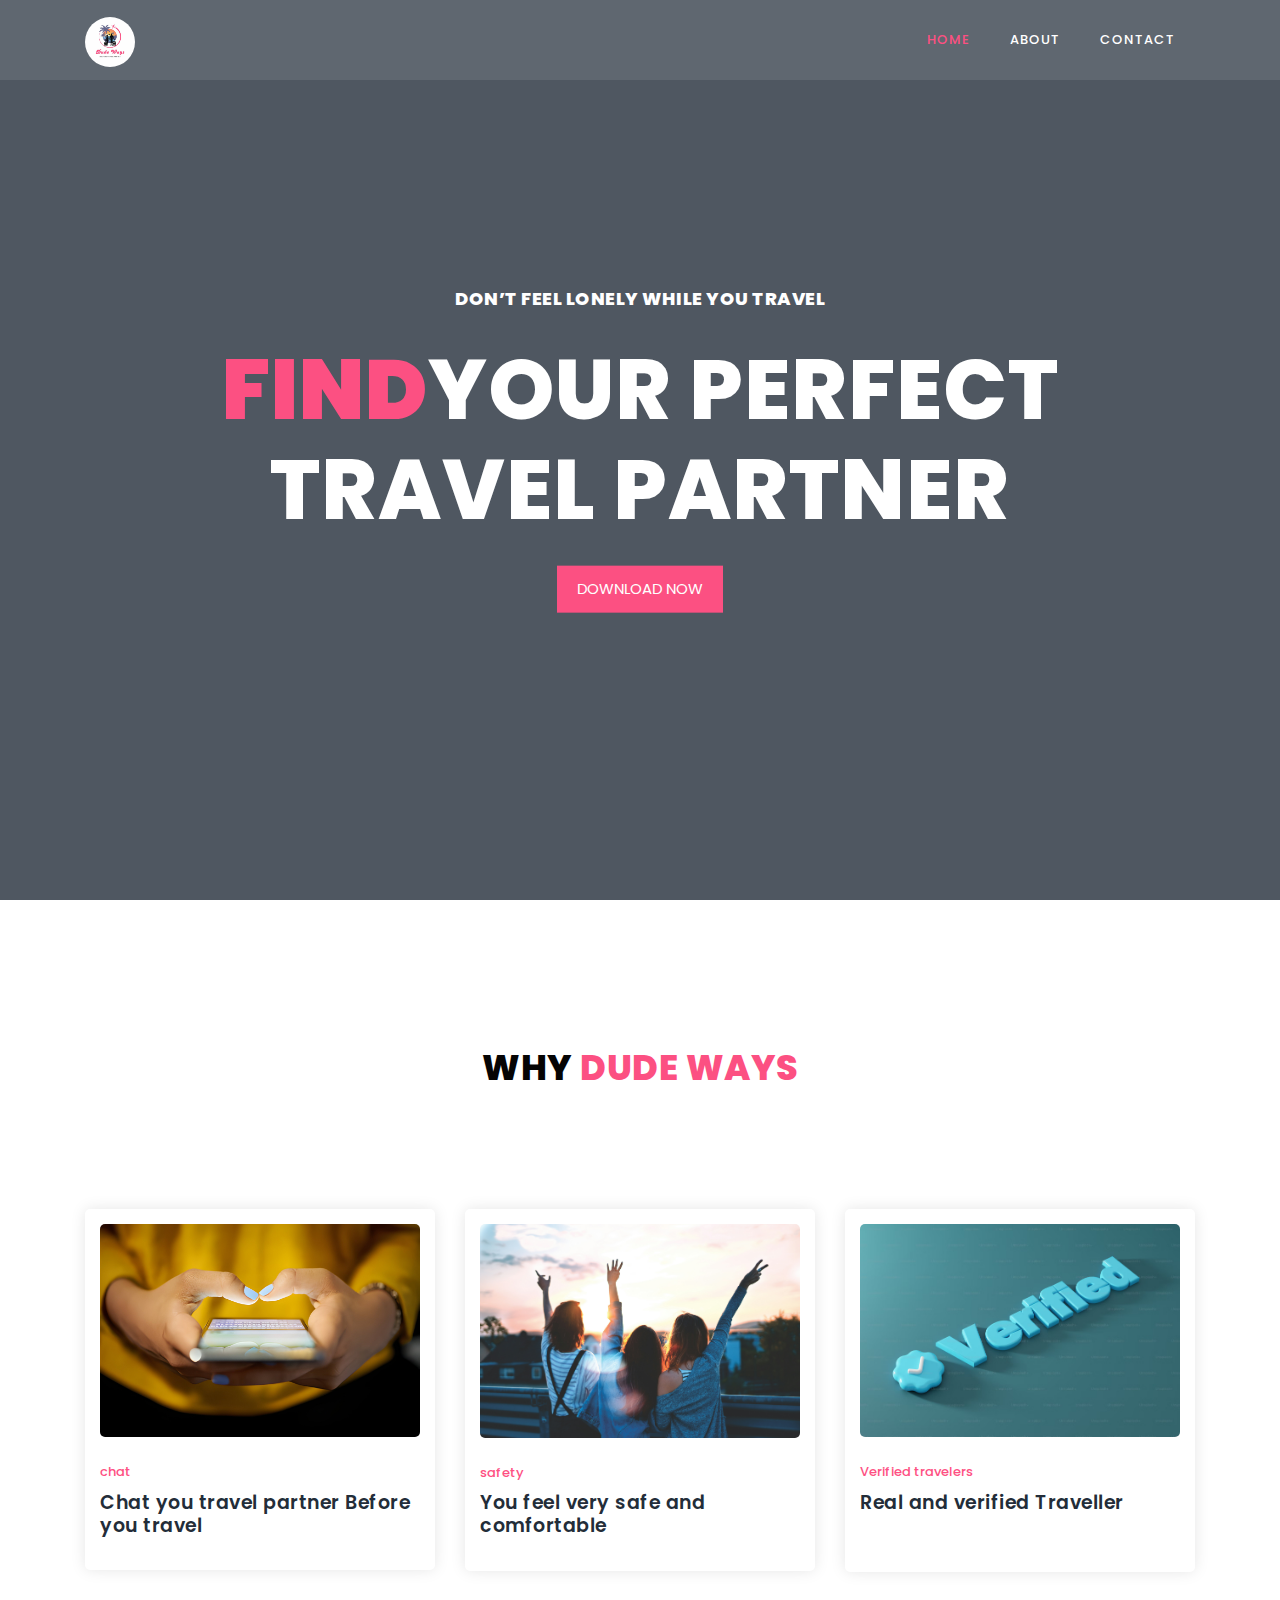
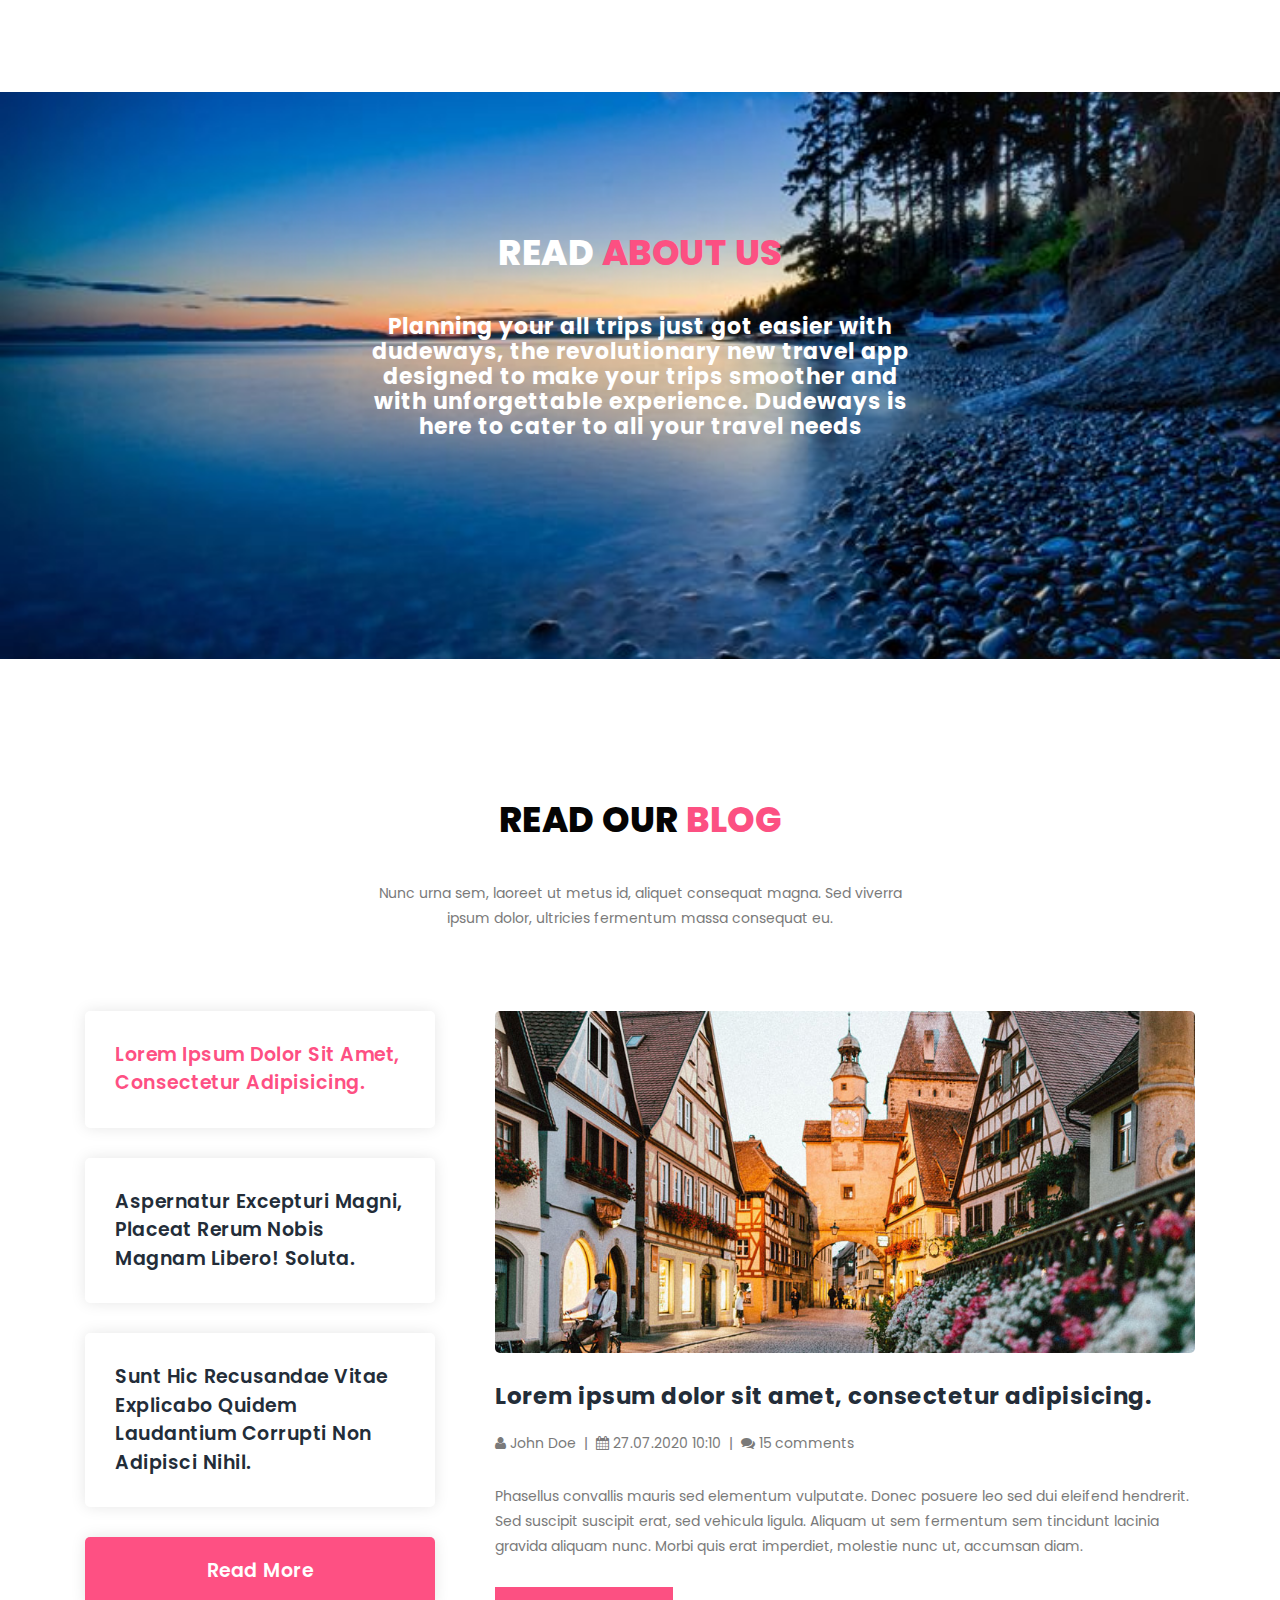
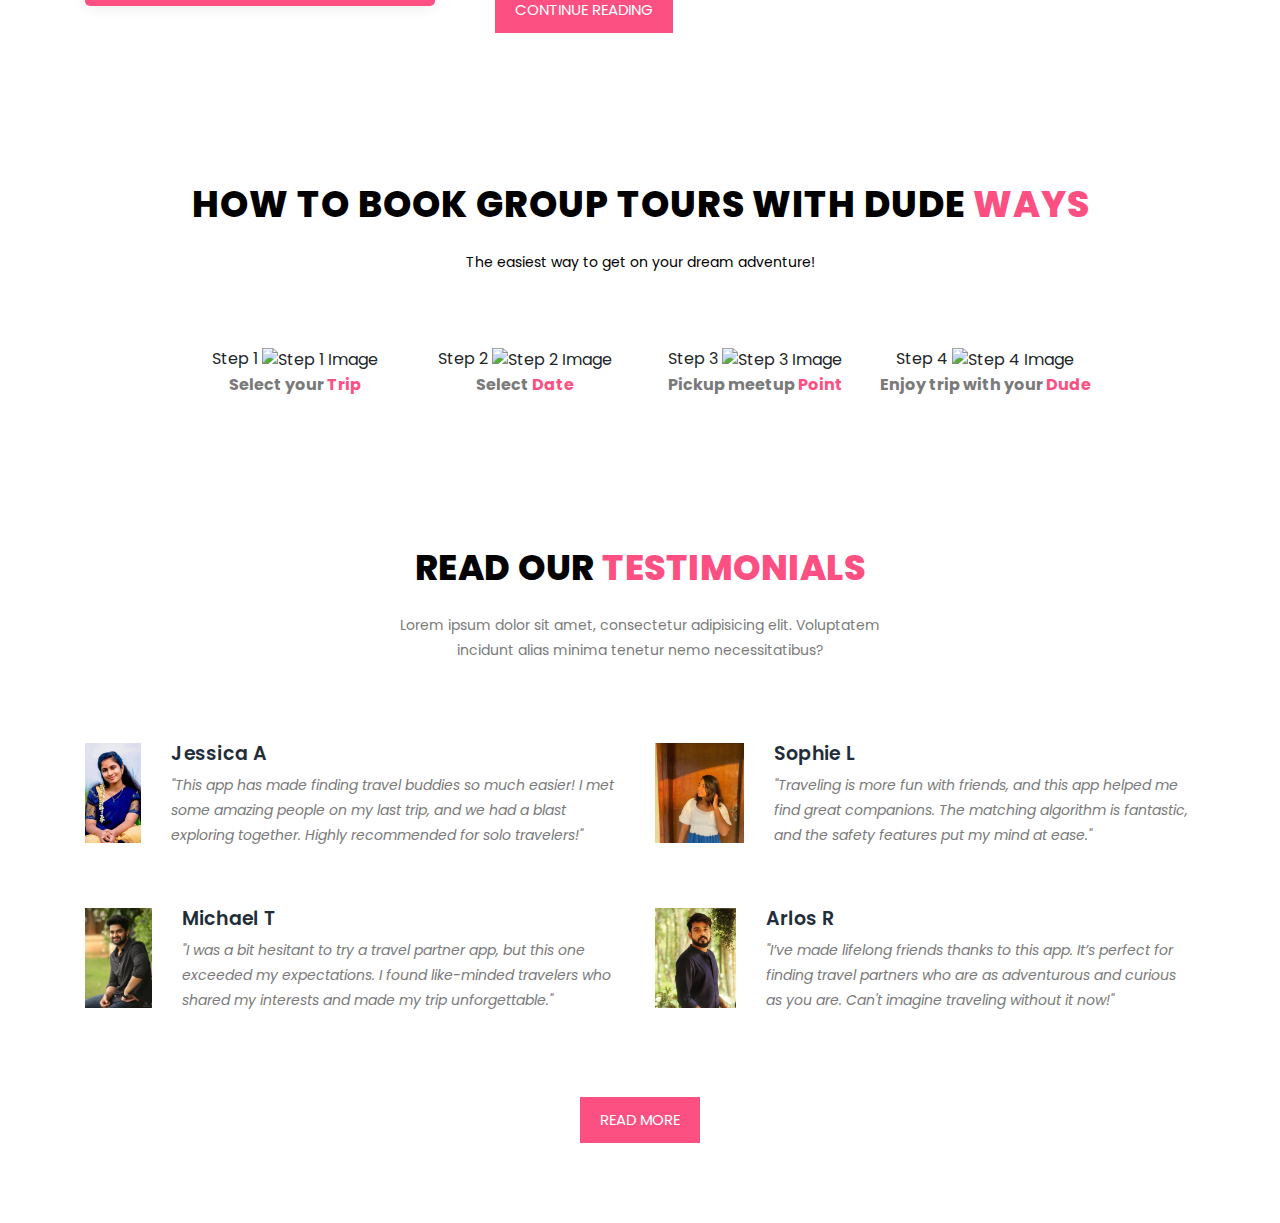
==== index.html @ 5a244660 "index.html" ====
<!DOCTYPE html>
<html lang="en">

  <head>

    <meta charset="utf-8">
    <meta name="viewport" content="width=device-width, initial-scale=1, shrink-to-fit=no">
    <meta name="description" content="">
    <meta name="author" content="">
    <link href="https://fonts.googleapis.com/css?family=Poppins:100,100i,200,200i,300,300i,400,400i,500,500i,600,600i,700,700i,800,800i,900,900i&display=swap" rel="stylesheet">

    <title>Dude Ways</title>

    <link rel="stylesheet" type="text/css" href="assets/css/bootstrap.min.css">

    <link rel="stylesheet" type="text/css" href="assets/css/font-awesome.css">

    <link rel="stylesheet" href="assets/css/style.css">

    </head>
    
    <body>
    
    <!-- ***** Preloader Start ***** -->
    <div id="js-preloader" class="js-preloader">
      <div class="preloader-inner">
        <span class="dot"></span>
        <div class="dots">
          <span></span>
          <span></span>
          <span></span>
        </div>
      </div>
    </div>
    <!-- ***** Preloader End ***** -->
    
    
    <!-- ***** Header Area Start ***** -->
    <header class="header-area header-sticky">
        <div class="container">
            <div class="row">
                <div class="col-12">
                    <nav class="main-nav">
                        <!-- ***** Logo Start ***** -->
                        <a href="index.html" class="logo">
                            <img src="assets/images/dudeways.jpg" alt="Logo" class="logo-img">
                        </a>
                        <!-- ***** Logo End ***** -->
                        <!-- ***** Menu Start ***** -->
                        <ul class="nav">
                            <li><a href="index.html" class="active">Home</a></li>
                            <li><a href="about.html">about</a></li> 
                            <li><a href="contact.html">Contact</a></li> 
                        </ul>        
                        <a class='menu-trigger'>
                            <span>Menu</span>
                        </a>
                        <!-- ***** Menu End ***** -->
                    </nav>
                </div>
            </div>
        </div>
    </header>
    
    <!-- ***** Header Area End ***** -->

    <!-- ***** Main Banner Area Start ***** -->
    <div class="main-banner" id="top">
        <video autoplay muted loop id="bg-video">
            <source src="assets/images/video.mp4" type="video/mp4" />
        </video>

        <div class="video-overlay header-text">
            <div class="caption">
                <h6>Don’t feel lonely while you travel</h6>
                <h2><em>Find</em>YOUR PERFECT TRAVEL 
                    PARTNER
                    </h2>
                <div class="main-button">
                    <a href="contact.html">Download Now</a>
                </div>
            </div>
        </div>
    </div>
    <!-- ***** Main Banner Area End ***** -->

   <!-- ***** Cars Starts ***** -->
    <section class="section" id="trainers">
        <div class="container">
            <div class="row">
                <div class="col-lg-6 offset-lg-3">
                    <div class="section-heading">
                        <h2>why <em>Dude ways</em></h2>
                        <img src="assets/images/line-dec.png" alt="">
                    </div>
                </div>
            </div>
            <div class="row">
                <div class="col-lg-4">
                    <div class="trainer-item">
                        <div class="image-thumb">
                            <img src="assets/images/Downpic.cc-598912704.jpg" alt="">
                        </div>
                        <div class="down-content">
                            <span>
                                chat
                            </span>

                            <h4>Chat you travel partner Before you travel</h4>

                        </div>
                    </div>
                </div>
                <div class="col-lg-4">
                    <div class="trainer-item">
                        <div class="image-thumb">
                            <img src="assets/images/simon-maage-tXiMrX3Gc-g-unsplash.jpg" alt="">
                        </div>
                        <div class="down-content">
                            <span>
                                safety
                            </span>

                            <h4>You feel very safe and comfortable </h4>

                        </div>
                    </div>
                </div>
                <div class="col-lg-4">
                    <div class="trainer-item">
                        <div class="image-thumb">
                            <img src="assets/images/premium_photo-1683842188982-e2920f594fda.jpg" alt="">
                        </div>
                        <div class="down-content">
                            <span>
                                Verified travelers
                            </span>

                            <h4> Real and verified Traveller </h4>
                            &nbsp;&nbsp;&nbsp;&nbsp;
                        </div>
                    </div>
                </div>
            </div>
        </div>
    </section>
    <!-- ***** Cars Ends ***** -->

    <section class="section section-bg" id="schedule" style="background-image: url(assets/images/08941aa0f157610eb8db9c6a9c5c2b72.jpg); background-size: cover; background-position: center;">

        <div class="container">
            <div class="row">
                <div class="col-lg-6 offset-lg-3">
                    <div class="section-heading dark-bg">
                        <h2>Read <em>About Us</em></h2>
                        <img src="assets/images/line-dec.png" alt="">
                        <p style="color:rgb(255, 255, 255); font-weight: bold; font-size:22px; letter-spacing: 1px;">Planning your all trips just got easier with dudeways, the revolutionary new travel app designed to make your trips smoother and with unforgettable experience. Dudeways is here to cater to all your travel needs
                        </p>
                    </div>
                </div>
            </div>
        </div>
    </section>

    <!-- ***** Blog Start ***** -->
    <section class="section" id="our-classes">
        <div class="container">
            <div class="row">
                <div class="col-lg-6 offset-lg-3">
                    <div class="section-heading">
                        <h2>Read our <em>Blog</em></h2>
                        <img src="assets/images/line-dec.png" alt="">
                        <p>Nunc urna sem, laoreet ut metus id, aliquet consequat magna. Sed viverra ipsum dolor, ultricies fermentum massa consequat eu.</p>
                    </div>
                </div>
            </div>
            <div class="row" id="tabs">
              <div class="col-lg-4">
                <ul>
                  <li><a href='#tabs-1'>Lorem ipsum dolor sit amet, consectetur adipisicing.</a></li>
                  <li><a href='#tabs-2'>Aspernatur excepturi magni, placeat rerum nobis magnam libero! Soluta.</a></li>
                  <li><a href='#tabs-3'>Sunt hic recusandae vitae explicabo quidem laudantium corrupti non adipisci nihil.</a></li>
                  <div class="main-rounded-button"><a href="blog.html">Read More</a></div>
                </ul>
              </div>
              <div class="col-lg-8">
                <section class='tabs-content'>
                  <article id='tabs-1'>
                    <img src="assets/images/blog-image-1-940x460.jpg" alt="">
                    <h4>Lorem ipsum dolor sit amet, consectetur adipisicing.</h4>

                    <p><i class="fa fa-user"></i> John Doe &nbsp;|&nbsp; <i class="fa fa-calendar"></i> 27.07.2020 10:10 &nbsp;|&nbsp; <i class="fa fa-comments"></i>  15 comments</p>

                    <p>Phasellus convallis mauris sed elementum vulputate. Donec posuere leo sed dui eleifend hendrerit. Sed suscipit suscipit erat, sed vehicula ligula. Aliquam ut sem fermentum sem tincidunt lacinia gravida aliquam nunc. Morbi quis erat imperdiet, molestie nunc ut, accumsan diam.</p>
                    <div class="main-button">
                        <a href="blog-details.html">Continue Reading</a>
                    </div>
                  </article>
                  <article id='tabs-2'>
                    <img src="assets/images/blog-image-2-940x460.jpg" alt="">
                    <h4>Aspernatur excepturi magni, placeat rerum nobis magnam libero! Soluta.</h4>
                    <p><i class="fa fa-user"></i> John Doe &nbsp;|&nbsp; <i class="fa fa-calendar"></i> 27.07.2020 10:10 &nbsp;|&nbsp; <i class="fa fa-comments"></i>  15 comments</p>
                    <p>Integer dapibus, est vel dapibus mattis, sem mauris luctus leo, ac pulvinar quam tortor a velit. Praesent ultrices erat ante, in ultricies augue ultricies faucibus. Nam tellus nibh, ullamcorper at mattis non, rhoncus sed massa. Cras quis pulvinar eros. Orci varius natoque penatibus et magnis dis parturient montes, nascetur ridiculus mus.</p>
                    <div class="main-button">
                        <a href="blog-details.html">Continue Reading</a>
                    </div>
                  </article>
                  <article id='tabs-3'>
                    <img src="assets/images/blog-image-3-940x460.jpg" alt="">
                    <h4>Sunt hic recusandae vitae explicabo quidem laudantium corrupti non adipisci nihil.</h4>
                    <p><i class="fa fa-user"></i> John Doe &nbsp;|&nbsp; <i class="fa fa-calendar"></i> 27.07.2020 10:10 &nbsp;|&nbsp; <i class="fa fa-comments"></i>  15 comments</p>
                    <p>Fusce laoreet malesuada rhoncus. Donec ultricies diam tortor, id auctor neque posuere sit amet. Aliquam pharetra, augue vel cursus porta, nisi tortor vulputate sapien, id scelerisque felis magna id felis. Proin neque metus, pellentesque pharetra semper vel, accumsan a neque.</p>
                    <div class="main-button">
                        <a href="blog-details.html">Continue Reading</a>
                    </div>
                  </article>
                </section>
              </div>
            </div>
        </div>
    </section>
    <!-- ***** Blog End ***** -->

    <!-- ***** Call to Action Start ***** -->
    <section class="section section-bg" id="call-to-action">
        <div class="container">
            <div class="row">
                <div class="col-lg-10 offset-lg-1">
                    <div class="cta-content">
                        <h2>How to Book Group Tours with Dude <em>ways</em></h2>
                    </div>
                    <div>
                        <br>
                        <p style="color:rgb(0, 0, 0);">
                            The easiest way to get on your dream adventure!
                        </p>
                    </div>
                    <br><br><br>
                    <div class="steps-container">
                        <div class="step">
                            <span>Step 1</span>
                            <img src="https://www.transparentpng.com/download/travel/Eqz7Dy-travel-world-transparent-logo.png" alt="Step 1 Image" class="img-fluid" style="width: 230px;"><br>
                            <p>Select your <p1>Trip</p1></p>
                        </div>
                        <div class="step">
                            <span>Step 2</span>
                            <img src="https://t4.ftcdn.net/jpg/05/29/35/09/360_F_529350926_2Tyi8ZIMZzpDh9kj2sVjyGKC9pDqTJde.jpg" alt="Step 2 Image" class="img-fluid" style="width: 210px;">
                            <p>Select <p1>Date</p1></p>
                        </div>
                        <div class="step">
                            <span>Step 3</span>
                            <img src="https://static.vecteezy.com/system/resources/previews/015/311/773/non_2x/red-location-pin-icon-transparent-background-free-vector.jpg" alt="Step 3 Image" class="img-fluid" style="width: 190px;">
                            <p>Pickup meetup <p1>Point</p1></p>
                        </div>
                        <div class="step">
                            <span>Step 4</span>
                            <img src="https://png.pngtree.com/png-vector/20240202/ourmid/pngtree-cutout-isolated-background-young-adult-asian-travel-couple-carry-luggage-for-png-image_11531004.png" alt="Step 4 Image" class="img-fluid" style="width:190px;">
                            <p>Enjoy trip with your <p1>Dude</p1></p>
                        </div>
                        
                    </div> 
                </div>
            </div>
        </div>
    </section>
    
    <!-- ***** Call to Action End ***** -->

    <!-- ***** Testimonials Item Start ***** -->
    <section class="section" id="features">
        <div class="container">
            <div class="row">
                <div class="col-lg-6 offset-lg-3">
                    <div class="section-heading">
                        <h2>Read our <em>Testimonials</em></h2>
                        <br>
                        <p>Lorem ipsum dolor sit amet, consectetur adipisicing elit. Voluptatem incidunt alias minima tenetur nemo necessitatibus?</p>
                    </div>
                </div>
                <div class="col-lg-6">
                    <ul class="features-items">
                        <li class="feature-item">
                            <div class="left-icon">
                                <img src="assets/images/f92c07e99f8e1298e2543ce11461634a.jpg" alt="First One">
                            </div>
                            <div class="right-content">
                                <h4>Jessica A</h4>
                                <p><em>"This app has made finding travel buddies so much easier! I met some amazing people on my last trip, and we had a blast exploring together. Highly recommended for solo travelers!"</em></p>
                            </div>
                        </li>
                        <li class="feature-item">
                            <div class="left-icon">
                                <img src="assets/images/f8026cb6d8a948ed7fd0eee4af9a3489.jpg" alt="second one">
                            </div>
                            <div class="right-content">
                                <h4>Michael T</h4>
                                <p><em>"I was a bit hesitant to try a travel partner app, but this one exceeded my expectations. I found like-minded travelers who shared my interests and made my trip unforgettable."</em></p>
                            </div>
                        </li>
                    </ul>
                </div>
                <div class="col-lg-6">
                    <ul class="features-items">
                        <li class="feature-item">
                            <div class="left-icon">
                                <img src="assets/images/IMG_20240605_153922.jpg" alt="fourth muscle">
                            </div>
                            <div class="right-content">
                                <h4>Sophie L</h4>
                                <p><em>"Traveling is more fun with friends, and this app helped me find great companions. The matching algorithm is fantastic, and the safety features put my mind at ease." </em></p>
                            </div>
                        </li>
                        <li class="feature-item">
                            <div class="left-icon">
                                <img src="assets/images/cfb19cdb57f994bd8fdbd15f2962e79a.jpeg" alt="training fifth">
                            </div>
                            <div class="right-content">
                                <h4>arlos R</h4>
                                <p><em>"I’ve made lifelong friends thanks to this app. It’s perfect for finding travel partners who are as adventurous and curious as you are. Can't imagine traveling without it now!"</em></p>
                            </div>
                        </li>
                    </ul>
                </div>
            </div>

            <br>

            <div class="main-button text-center">
                <a href="testimonials.html">Read More</a>
            </div>
        </div>
    </section>
    <!-- ***** Testimonials Item End ***** -->
    
    <!-- ***** Footer Start ***** -->


    <!-- jQuery -->
    <script src="assets/js/jquery-2.1.0.min.js"></script>

    <!-- Bootstrap -->
    <script src="assets/js/popper.js"></script>
    <script src="assets/js/bootstrap.min.js"></script>

    <!-- Plugins -->
    <script src="assets/js/scrollreveal.min.js"></script>
    <script src="assets/js/waypoints.min.js"></script>
    <script src="assets/js/jquery.counterup.min.js"></script>
    <script src="assets/js/imgfix.min.js"></script> 
    <script src="assets/js/mixitup.js"></script> 
    <script src="assets/js/accordions.js"></script>
    
    <!-- Global Init -->
    <script src="assets/js/custom.js"></script>

  </body>
</html>
---- assets/css/style.css ----
@import url("https://fonts.googleapis.com/css?family=Poppins:100,100i,200,200i,300,300i,400,400i,500,500i,600,600i,700,700i,800,800i,900,900i");

html, body, div, span, applet, object, iframe, h1, h2, h3, h4, h5, h6, p, blockquote, div
pre, a, abbr, acronym, address, big, cite, code, del, dfn, em, font, img, ins, kbd, q,
s, samp, small, strike, strong, sub, sup, tt, var, b, u, i, center, dl, dt, dd, ol, ul, li,
figure, header, nav, section, article, aside, footer, figcaption {
  margin: 0;
  padding: 0;
  border: 0;
  outline: 0;
}
.logo-img {
  height: 50px; /* Adjust the height as needed */
  width: 50px;  /* Ensure width is equal to height for a perfect circle */
  border-radius: 50%; /* Makes the image round */
  object-fit: cover; /* Ensures the image covers the container without distortion */
}
.steps-container {
  display: flex;
  justify-content: space-between;
}

.steps-container p{
  font-size: 16px;
  font-weight: bold;
}

.steps-container p1{
  color: #fc5082;
}

.step {
  flex: 1;
  text-align: center;
}

.clearfix:after {
  content: ".";
  display: block;
  clear: both;
  visibility: hidden;
  line-height: 0;
  height: 0;
}

.clearfix {
  display: inline-block;
}

html[xmlns] .clearfix {
  display: block;
}

* html .clearfix {
  height: 1%;
}

ul, li {
  padding: 0;
  margin: 0;
  list-style: none;
}

header, nav, section, article, aside, footer, hgroup {
  display: block;
}

* {
  box-sizing: border-box;
}

html, body {
  font-family: 'Poppins', sans-serif;
  font-weight: 400;
  background-color: #fff;
  font-size: 16px;
  -ms-text-size-adjust: 100%;
  -webkit-font-smoothing: antialiased;
  -moz-osx-font-smoothing: grayscale;
}

a {
  text-decoration: none !important;
}

h1, h2, h3, h4, h5, h6 {
  margin-top: 0px;
  margin-bottom: 0px;
}

ul {
  margin-bottom: 0px;
}

p {
  font-size: 14px;
  line-height: 25px;
  color: #7a7a7a;
}

/* 
---------------------------------------------
global styles
--------------------------------------------- 
*/
html,
body {
  background: #fff;
  font-family: 'Poppins', sans-serif;
}

::selection {
  background: #fc5082;
  color: #fff;
}

::-moz-selection {
  background: #fc5082;
  color: #fff;
}

@media (max-width: 991px) {
  html, body {
    overflow-x: hidden;
  }
  .mobile-top-fix {
    margin-top: 30px;
    margin-bottom: 0px;
  }
  .mobile-bottom-fix {
    margin-bottom: 30px;
  }
  .mobile-bottom-fix-big {
    margin-bottom: 60px;
  }
}
.steps-container .step {
  text-decoration: none;
  transition: text-decoration 0.3s;
}

.steps-container .step:hover {
  text-decoration: underline;
}
.section-heading {
  text-align: center;
  margin-top: 140px;
  margin-bottom: 80px;
}

.section-heading h2 {
  font-size: 35px;
  font-weight: 800;
  color: #050404;
  text-transform: uppercase;
  letter-spacing: 0.5px;
  margin-top: 0px;
  margin-bottom: 0px;
}

.section-heading h2 em {
  font-style: normal;
  color: #fc5082;
}

.section-heading img {
  margin: 20px auto;
}

.dark-bg h2 {
  color: #ffffff;
}

.dark-bg p {
  color: #fff;
}

.main-button a {
  display: inline-block;
  font-size: 15px;
  padding: 12px 20px;
  background-color: #fc5082;
  color: #fff;
  text-align: center;
  font-weight: 400;
  text-transform: uppercase;
  transition: all .3s;
}

.main-button a:hover {
  background-color: #fc5082;
  color: #fff;
}


/* 
---------------------------------------------
header
--------------------------------------------- 
*/

.background-header {
  background: rgba(250,250,250,0.99) !important;
  height: 80px!important;
  position: fixed!important;
  top: 0px;
  left: 0px;
  right: 0px;
  box-shadow: 0px 0px 10px rgba(0,0,0,0.15)!important;
}

.background-header .logo,
.background-header .main-nav .nav li a {
  color: #232d39!important;
}

.background-header .main-nav .nav li:hover > a {
  color: #fc5082!important;
}

.background-header .nav li a.active {
  color: #fc5082!important;
}

.header-area {
  position: absolute;
  top: 0px;
  left: 0px;
  right: 0px;
  z-index: 100;
  height: 80px;
  background: rgba(250,250,250,0.1);
  -webkit-transition: all .5s ease 0s;
  -moz-transition: all .5s ease 0s;
  -o-transition: all .5s ease 0s;
  transition: all .5s ease 0s;
}

.header-area .main-nav {
  min-height: 80px;
  background: transparent;
}

.header-area .main-nav .logo {
  line-height: 80px;
  color: #fff;
  font-size: 32px;
  font-weight: 800;
  text-transform: uppercase;
  float: left;
  -webkit-transition: all 0.3s ease 0s;
  -moz-transition: all 0.3s ease 0s;
  -o-transition: all 0.3s ease 0s;
  transition: all 0.3s ease 0s;
}

.header-area .main-nav .logo em {
  font-style: normal;
  color: #fc5082;
  font-weight: 900;
}

.header-area .main-nav .nav {
  float: right;
  margin-top: 27px;
  margin-right: 0px;
  background-color: transparent;
  -webkit-transition: all 0.3s ease 0s;
  -moz-transition: all 0.3s ease 0s;
  -o-transition: all 0.3s ease 0s;
  transition: all 0.3s ease 0s;
  position: relative;
  z-index: 999;
}

.header-area .main-nav .nav li {
  padding-left: 20px;
  padding-right: 20px;
}

.header-area .main-nav .nav li a {
  display: block;
  font-weight: 500;
  font-size: 13px;
  color: #7a7a7a;
  text-transform: uppercase;
  -webkit-transition: all 0.3s ease 0s;
  -moz-transition: all 0.3s ease 0s;
  -o-transition: all 0.3s ease 0s;
  transition: all 0.3s ease 0s;
  height: 40px;
  line-height: 40px;
  border: transparent;
  letter-spacing: 1px;
}

.header-area .main-nav .nav li a {
  color: #fff;
}

.header-area .main-nav .nav li:hover > a,
.header-area .main-nav .nav li > a.active {
  color: #fc5082!important;
  opacity: 1;
}

.background-header .main-nav .nav li:hover > a,
.background-header .main-nav .nav li > a.active {
  color: #fc5082!important;
  opacity: 1;
}

.header-area .main-nav .menu-trigger {
  cursor: pointer;
  display: block;
  position: absolute;
  top: 23px;
  width: 32px;
  height: 40px;
  text-indent: -9999em;
  z-index: 99;
  right: 40px;
  display: none;
}

.header-area .main-nav .menu-trigger span,
.header-area .main-nav .menu-trigger span:before,
.header-area .main-nav .menu-trigger span:after {
  -moz-transition: all 0.4s;
  -o-transition: all 0.4s;
  -webkit-transition: all 0.4s;
  transition: all 0.4s;
  background-color: #1e1e1e;
  display: block;
  position: absolute;
  width: 30px;
  height: 2px;
  left: 0;
}

.background-header .main-nav .menu-trigger span,
.background-header .main-nav .menu-trigger span:before,
.background-header .main-nav .menu-trigger span:after {
  background-color: #1e1e1e;
}

.header-area .main-nav .menu-trigger span:before,
.header-area .main-nav .menu-trigger span:after {
  -moz-transition: all 0.4s;
  -o-transition: all 0.4s;
  -webkit-transition: all 0.4s;
  transition: all 0.4s;
  background-color: #1e1e1e;
  display: block;
  position: absolute;
  width: 30px;
  height: 2px;
  left: 0;
  width: 75%;
}

.background-header .main-nav .menu-trigger span:before,
.background-header .main-nav .menu-trigger span:after {
  background-color: #1e1e1e;
}

.header-area .main-nav .menu-trigger span:before,
.header-area .main-nav .menu-trigger span:after {
  content: "";
}

.header-area .main-nav .menu-trigger span {
  top: 16px;
}

.header-area .main-nav .menu-trigger span:before {
  -moz-transform-origin: 33% 100%;
  -ms-transform-origin: 33% 100%;
  -webkit-transform-origin: 33% 100%;
  transform-origin: 33% 100%;
  top: -10px;
  z-index: 10;
}

.header-area .main-nav .menu-trigger span:after {
  -moz-transform-origin: 33% 0;
  -ms-transform-origin: 33% 0;
  -webkit-transform-origin: 33% 0;
  transform-origin: 33% 0;
  top: 10px;
}

.header-area .main-nav .menu-trigger.active span,
.header-area .main-nav .menu-trigger.active span:before,
.header-area .main-nav .menu-trigger.active span:after {
  background-color: transparent;
  width: 100%;
}

.header-area .main-nav .menu-trigger.active span:before {
  -moz-transform: translateY(6px) translateX(1px) rotate(45deg);
  -ms-transform: translateY(6px) translateX(1px) rotate(45deg);
  -webkit-transform: translateY(6px) translateX(1px) rotate(45deg);
  transform: translateY(6px) translateX(1px) rotate(45deg);
  background-color: #1e1e1e;
}

.background-header .main-nav .menu-trigger.active span:before {
  background-color: #1e1e1e;
}

.header-area .main-nav .menu-trigger.active span:after {
  -moz-transform: translateY(-6px) translateX(1px) rotate(-45deg);
  -ms-transform: translateY(-6px) translateX(1px) rotate(-45deg);
  -webkit-transform: translateY(-6px) translateX(1px) rotate(-45deg);
  transform: translateY(-6px) translateX(1px) rotate(-45deg);
  background-color: #1e1e1e;
}

.background-header .main-nav .menu-trigger.active span:after {
  background-color: #1e1e1e;
}

.header-area.header-sticky {
  min-height: 80px;
}

.header-area.header-sticky .nav {
  margin-top: 20px !important;
}

.header-area.header-sticky .nav li a.active {
  color: #fc5082;
}

@media (max-width: 1200px) {
  .header-area .main-nav .nav li {
    padding-left: 12px;
    padding-right: 12px;
  }
  .header-area .main-nav:before {
    display: none;
  }
}

@media (max-width: 767px) {
  .header-area .main-nav .logo {
    color: #1e1e1e;
  }
  .header-area.header-sticky .nav li a:hover,
  .header-area.header-sticky .nav li a.active {
    color: #fc5082!important;
    opacity: 1;
  }
  .header-area {
    background-color: #f7f7f7;
    padding: 0px 15px;
    height: 80px;
    box-shadow: none;
    text-align: center;
  }
  .header-area .container {
    padding: 0px;
  }
  .header-area .logo {
    margin-left: 30px;
  }
  .header-area .menu-trigger {
    display: block !important;
  }
  .header-area .main-nav {
    overflow: hidden;
  }
  .header-area .main-nav .nav {
    float: none;
    width: 100%;
    display: none;
    -webkit-transition: all 0s ease 0s;
    -moz-transition: all 0s ease 0s;
    -o-transition: all 0s ease 0s;
    transition: all 0s ease 0s;
    margin-left: 0px;
  }
  .header-area .main-nav .nav li:first-child {
    border-top: 1px solid #eee;
  }
  .header-area .main-nav .nav li:last-child {
    width: 100%;
    background-color: #fc5082;
    color: #fff;
  }

  .header-area.header-sticky .nav {
    margin-top: 80px !important;
  }
  .header-area .main-nav .nav li {
    width: 100%;
    background: #fff;
    border-bottom: 1px solid #eee;
    padding-left: 0px !important;
    padding-right: 0px !important;
  }
  .header-area .main-nav .nav li a {
    height: 50px !important;
    line-height: 50px !important;
    padding: 0px !important;
    border: none !important;
    background: #f7f7f7 !important;
    color: #232d39 !important;
  }
  .header-area .main-nav .nav li a:hover {
    background: #eee !important;
    color: #fc5082!important;
  }
  .header-area .main-nav .nav li.submenu ul {
    position: relative;
    visibility: inherit;
    opacity: 1;
    z-index: 1;
    transform: translateY(0%);
    transition-delay: 0s, 0s, 0.3s;
    top: 0px;
    width: 100%;
    box-shadow: none;
    height: 0px;
  }
  .header-area .main-nav .nav li.submenu ul li a {
    font-size: 12px;
    font-weight: 400;
  }
  .header-area .main-nav .nav li.submenu ul li a:hover:before {
    width: 0px;
  }
  .header-area .main-nav .nav li.submenu ul.active {
    height: auto !important;
  }
  .header-area .main-nav .nav li.submenu:after {
    color: #3B566E;
    right: 25px;
    font-size: 14px;
    top: 15px;
  }
  .header-area .main-nav .nav li.submenu:hover ul, .header-area .main-nav .nav li.submenu:focus ul {
    height: 0px;
  }
}

@media (min-width: 767px) {
  .header-area .main-nav .nav {
    display: flex !important;
  }
}


/* 
---------------------------------------------
banner
--------------------------------------------- 
*/

.main-banner {
  position: relative;
}

#bg-video {
    min-width: 100%;
    min-height: 100vh;
    max-width: 100%;
    max-height: 100vh;
    object-fit: cover;
    z-index: -1;
}

#bg-video::-webkit-media-controls {
    display: none !important;
}

.video-overlay {
    position: absolute;
    background-color: rgba(35,45,57,0.8);
    top: 0;
    left: 0;
    bottom: 7px;
    width: 100%;
}

.main-banner .caption {
  text-align: center;
  position: absolute;
  width: 80%;
  left: 50%;
  top: 50%;
  transform: translate(-50%,-50%);
}

.main-banner .caption h6 {
  margin-top: 0px;
  font-size: 18px;
  text-transform: uppercase;
  font-weight: 800;
  color: #fff;
  letter-spacing: 0.5px;
}

.main-banner .caption h2 {
  margin-top: 30px;
  margin-bottom: 25px;
  font-size: 84px;
  text-transform: uppercase;
  font-weight: 800;
  color: #fff;
  letter-spacing: 1px;
}

.main-banner .caption h2 em {
  font-style: normal;
  color: #fc5082;
  font-weight: 900;
}


/*
---------------------------------------------
features
---------------------------------------------
*/

#features {
  margin-bottom: 80px;
}

.feature-item {
  display: inline-block;
  margin-bottom: 60px;
}

.feature-item .left-icon img {
  float: left;
  margin-right: 30px;
}
.feature-item .left-icon img {
  max-width: 100px;
  max-height:100px;
}

.feature-item .right-content {
  display: inline;
}

.feature-item .right-content h4 {
  margin-top: 0px;
  margin-bottom:  7px;
  letter-spacing: 0.25px;
  color: #232d39;
  font-size: 19px;
  font-weight: 600;
  text-transform: capitalize;
}

.feature-item .right-content a.text-button {
  margin-top: 7px;
  display: inline-block;
  font-size: 13px;
  text-transform: uppercase;
  color: #fc5082;
  font-weight: 500;
}

/*
---------------------------------------------
subscribe
---------------------------------------------
*/

#call-to-action {
  padding: 10px 0px;
  background-image: url(../images/cta-bg.jpg);
  background-position: center center;
  background-repeat: no-repeat;
  background-size: cover;
  text-align: center;
}

#call-to {
  padding: 120px 0px;
  background-image: url(../images/cta-bg.jpg);
  background-position: center center;
  background-repeat: no-repeat;
  background-size: cover;
  text-align: center;
}
.cta-content h2 {
  font-size: 36px;
  text-transform: uppercase;
  font-weight: 800;
  color: #000000;
  letter-spacing: 1px;
}

.cta-content h2 em {
  font-style: normal;
  color: #fc5082;
}

.cta-content p {
  font-size: 16px;
  color: #fff;
  margin: 15px 0px 25px 0px;
}

/*
--------------------------------------------
Our Classes
--------------------------------------------
*/

#our-classes {
  margin-bottom: 140px;
}

#tabs ul {
  margin: 0;
  padding: 0;
}
#tabs ul li {
  margin-bottom: 30px;
  display: inline-block;
  width: 100%;
}
#tabs ul li:last-child {
  margin-bottom: 0px;
}
#tabs ul li a {
  text-transform: capitalize;
  width: 100%;
  padding: 30px 30px;
  display: inline-block;
  background-color: #fff;
  box-shadow: 0px 0px 15px rgba(0,0,0,0.1);
  border-radius: 5px;
  font-size: 19px;
  color: #232d39;
  letter-spacing: 0.5px;
  font-weight: 600;
  transition: all 0.3s;
}
#tabs .main-rounded-button a {
  text-align: center;
  padding: 20px 30px;
  width: 100%;
  border-radius: 5px;
  display: inline-block;
  box-shadow: 0px 0px 15px rgba(0,0,0,0.1);
  color: #fff;
  font-size: 19px;
  letter-spacing: 0.5px;
  font-weight: 600;
  background-color: #fe5083;
}
#tabs .main-rounded-button a:hover {
  background-color: #f9735b;
}
#tabs ul li a .fa {
  font-size: 32px;
  height: 32px;
  color: #fe5083;
  margin-right: 15px;
  display: inline-block;
}
#tabs ul .ui-tabs-active span {
  background: #faf5b2;
  border: #faf5b2;
  line-height: 90px;
  border-bottom: none;
}
#tabs ul .ui-tabs-active a {
  color: #fe5083;
}
#tabs ul .ui-tabs-active span {
  color: #1e1e1e;
}
.tabs-content {
  margin-left: 30px;
  text-align: left;
  display: inline-block;
  transition: all 0.3s;
}
.tabs-content img {
  max-width: 100%;
  overflow: hidden;
  border-radius: 5px;
}
.tabs-content h4 {
  font-size: 23px;
  font-weight: 700;
  color: #232d39;
  letter-spacing: 0.5px;
  margin-bottom: 20px;
  margin-top: 30px;
}
.tabs-content p {
  font-size: 14px;
  color: #7a7a7a;
  margin-bottom: 28px;
}


/* 
---------------------------------------------
schedule
--------------------------------------------- 
*/




.section-bg > form,
.section-bg .container {
  position: relative;
  z-index: 2
}

#schedule {
  padding: 0px 0px 140px 0px;
}

#schedule table {
  width: 100%;
  text-align: center;
  border: 1px solid #fff;
}

#schedule table tbody {
  border-top: 1px solid #fff; 
}

#schedule table tbody tr {
  border-bottom: 1px solid #fff;
}

#schedule table tbody tr td {
  border-right: 1px solid #fff;
  height: 100px;
}

#schedule table tr td {
  color: #fff;
  font-size: 13px;
  text-transform: capitalize;
  font-weight: 500;
  letter-spacing: 0.25px;
}

.schedule-table.filtering .ts-item {
    opacity: 0;
    transition: all 0.5s;
}

.schedule-table.filtering .ts-item.show {
    opacity: 1;
    transition: all 0.5s;
}

#schedule .filters {
  margin-bottom: 40px;
}
#schedule .filters ul {
  padding: 0;
  text-align: center;
}
#schedule .filters ul li {
  list-style: none;
  display: inline;
  cursor: pointer;
  position: relative;
  margin-right: 10px;
  font-size: 15px;
  font-weight: 500;
  color: #fff;
  text-transform: capitalize;
  -webkit-transition: all 0.3s ease-in-out;
  -moz-transition: all 0.3s ease-in-out;
  -o-transition: all 0.3s ease-in-out;
  -ms-transition: all 0.3s ease-in-out;
  transition: all 0.3s ease-in-out;
}
#schedule .filters ul li:after {
  content: "/";
  margin-left: 10px;
  color: #fff;
}
#schedule .filters ul li:last-child {
  margin-right: 0px;
}
#schedule .filters ul li:last-child::after {
  display: none;
}
#schedule .filters ul li.active,
#schedule .filters ul li:hover {
  color: #fe5083;
}
#schedule .filters-content {
  margin-top: 50px;
}
#schedule .filters-content .show {
  opacity: 1;
  visibility: visible;
  transition: all 350ms;
}
#schedule .filters-content .hide {
  opacity: 0;
  visibility: hidden;
  transition: all 350ms;
}


/* 
---------------------------------------------
trainers
--------------------------------------------- 
*/

#trainers { 
  padding-bottom: 90px; 
}

#trainers .trainer-item {
  background-color: #fff;
  border-radius: 5px;
  box-shadow: 0px 0px 15px rgba(0,0,0,0.1);
  padding: 15px;
  margin-bottom: 30px;
}

#trainers .trainer-item img {
  width: 100%;
  border-radius: 5px;
}

#trainers .trainer-item span {
  font-size: 13px;
  font-weight: 500;
  color: #fe5083;
  display: inline-block;
  margin-top: 25px;
  margin-bottom: 10px;
}

#trainers .trainer-item h4 {
  font-size: 19px;
  font-weight: 600;
  color: #232d39;
  letter-spacing: 0.5px;
  margin-bottom: 18px;
}

#trainers .trainer-item p {
  margin-bottom: 20px;
}

ul.social-icons li {
  display: inline-block;
  margin-right: 12px;
}

ul.social-icons li:last-child {
  margin-right: 0px;
}

ul.social-icons li a {
  color: #232d39;
  transition: all .3s;
}

ul.social-icons li a:hover {
  color: #fe5083;
}


/* 
---------------------------------------------
contact
--------------------------------------------- 
*/

#contact-us {
  margin-top: 140px;
}

#contact-us .container-fluid .col-lg-6 {
  padding: 0px;
}

#contact-us .contact-form {
  padding: 80px;
  background-image: url(../images/contact-bg.jpg);
  background-position: center center;
  background-repeat: no-repeat;
  background-size: cover;
}

#contact-us .contact-form #contact {
  background-color: #fff;
  padding: 40px;
  border-radius: 5px;
}

.contact-form select,
.contact-form input,
.contact-form textarea {
  color: #7a7a7a;
  font-size: 13px;
  border: 1px solid #ddd;
  background-color: #fff;
  width: 100%;
  height: 40px;
  outline: none;
  line-height: 40px;
  padding: 0px 10px;
  -webkit-appearance: none;
  -moz-appearance: none;
  appearance: none;
  margin-bottom: 30px;
}

.contact-form textarea {
  height: 150px;
  resize: none;
}

.contact-form ::-webkit-input-placeholder { /* Edge */
  color: #7a7a7a;
}

.contact-form :-ms-input-placeholder { /* Internet Explorer 10-11 */
  color: #7a7a7a;
}

.contact-form ::placeholder {
  color: #7a7a7a;
}

.contact-form button {
  display: inline-block;
  font-size: 13px;
  padding: 11px 17px;
  background-color: #fe5083;
  color: #fff;
  text-align: center;
  font-weight: 400;
  text-transform: uppercase;
  transition: all .3s;
  border: none;
  outline: none;
  margin-top: -8px;
}

.contact-form button:hover {
  background-color: #f9735b;
}




/* 
---------------------------------------------
footer
--------------------------------------------- 
*/
footer {
  text-align: center;
  padding: 30px 0px;
}

footer p {
  color: #232d39;
  font-size: 13px;
}

footer p a {
  cursor: pointer;
  color: #fe5083;
}

footer p a:hover {
  color: #fe5083;
}



/* 
---------------------------------------------
preloader
--------------------------------------------- 
*/

.js-preloader {
    position: fixed;
    top: 0;
    left: 0;
    right: 0;
    bottom: 0;
    background-color: #232d39;
    display: -webkit-box;
    display: flex;
    -webkit-box-align: center;
    align-items: center;
    -webkit-box-pack: center;
    justify-content: center;
    opacity: 1;
    visibility: visible;
    z-index: 9999;
    -webkit-transition: opacity 0.25s ease;
    transition: opacity 0.25s ease;
}

.js-preloader.loaded {
    opacity: 0;
    visibility: hidden;
    pointer-events: none;
}

@-webkit-keyframes dot {
    50% {
        -webkit-transform: translateX(96px);
        transform: translateX(96px);
    }
}

@keyframes dot {
    50% {
        -webkit-transform: translateX(96px);
        transform: translateX(96px);
    }
}

@-webkit-keyframes dots {
    50% {
        -webkit-transform: translateX(-31px);
        transform: translateX(-31px);
    }
}

@keyframes dots {
    50% {
        -webkit-transform: translateX(-31px);
        transform: translateX(-31px);
    }
}

.preloader-inner {
    position: relative;
    width: 142px;
    height: 40px;
    background: #232d39;
}

.preloader-inner .dot {
    position: absolute;
    width: 16px;
    height: 16px;
    top: 12px;
    left: 15px;
    background: #fff;
    border-radius: 50%;
    -webkit-transform: translateX(0);
    transform: translateX(0);
    -webkit-animation: dot 2.8s infinite;
    animation: dot 2.8s infinite;
}

.preloader-inner .dots {
    -webkit-transform: translateX(0);
    transform: translateX(0);
    margin-top: 12px;
    margin-left: 31px;
    -webkit-animation: dots 2.8s infinite;
    animation: dots 2.8s infinite;
}

.preloader-inner .dots span {
    display: block;
    float: left;
    width: 16px;
    height: 16px;
    margin-left: 16px;
    background: #fff;
    border-radius: 50%;
}


/* 
---------------------------------------------
responsive
--------------------------------------------- 
*/


@media (max-width: 992px) {

  .main-banner .caption h2 {
    font-size: 64px;
  }
  #features {
    margin-bottom: 110px;
  }
  #features .feature-item {
    margin-bottom: 30px;
  }
  #our-classes .tabs-content {
    margin-left: 0px;
    margin-top: 30px;
  }
  .trainer-item {
    margin-bottom: 30px;
  }
  #contact-us #map {
    margin-bottom: -7px;
  }
  #contact-us .contact-form {
    padding: 30px;
  }
  #contact-us .contact-form #contact {
    padding: 30px;
  }

}


@media (max-width: 450px) {
  .feature-item .right-content a.text-button {
    margin-left: 130px;
  }
}

.dropdown-menu {
  background: rgba(0,0,0,0.2);
  padding: 0;
  border-radius: 0;
}

.background-header .dropdown-menu {
  background: rgba(250,250,250,0.9);
}

.dropdown-menu a {
  line-height: 1.3;
  color: #fff;
}


.background-header .main-nav .nav li a:hover,
.background-header .main-nav .nav li a.active,
.dropdown-menu a.active,
.dropdown-menu a:hover {
  background: transparent;
  color: #fe5083!important;
}

.pagination-lg .page-link {
  color: #fe5083;
}

.btn-primary {
  border-color: #fe5083;
  background-color: #fe5083;
}

.btn-primary:not(:disabled):not(.disabled).active, 
.btn-primary:not(:disabled):not(.disabled):active, 
.show>.btn-primary.dropdown-toggle,
.btn-primary:active,
.btn-primary:active:focus,
.btn-primary:focus,
.btn-primary:hover {
  background-color: #f9735b;
  border-color: #f9735b;
  outline: none;
}

.icon {
  width: 72px;
  height: 72px;
  border-radius: 5px;
  color: #fff;
  background-color: #fe5083;
  font-size: 30px;
  margin: 0 auto 15px;
  display: flex;
  align-items: center;
  justify-content: center;
}

a {
  color: #fe5083;
}

a:focus,
a:hover {
  color: #f9735b;
}

/* CSS for mobile */
@media screen and (max-width: 768px) {
  .steps-container {
      flex-direction: column;
      align-items: center;
  }
  
  .step {
      margin-bottom: 20px; /* Adjust margin between steps */
      display: flex;
      flex-direction: column;
      align-items: center;
  }

  .step span {
      margin-bottom: 10px; /* Adjust space between step number and image */
      text-decoration: underline; /* Add underline to step number */
  }
  
  .step p {
      margin-top: 10px; /* Add space between image and paragraph */
  }
}
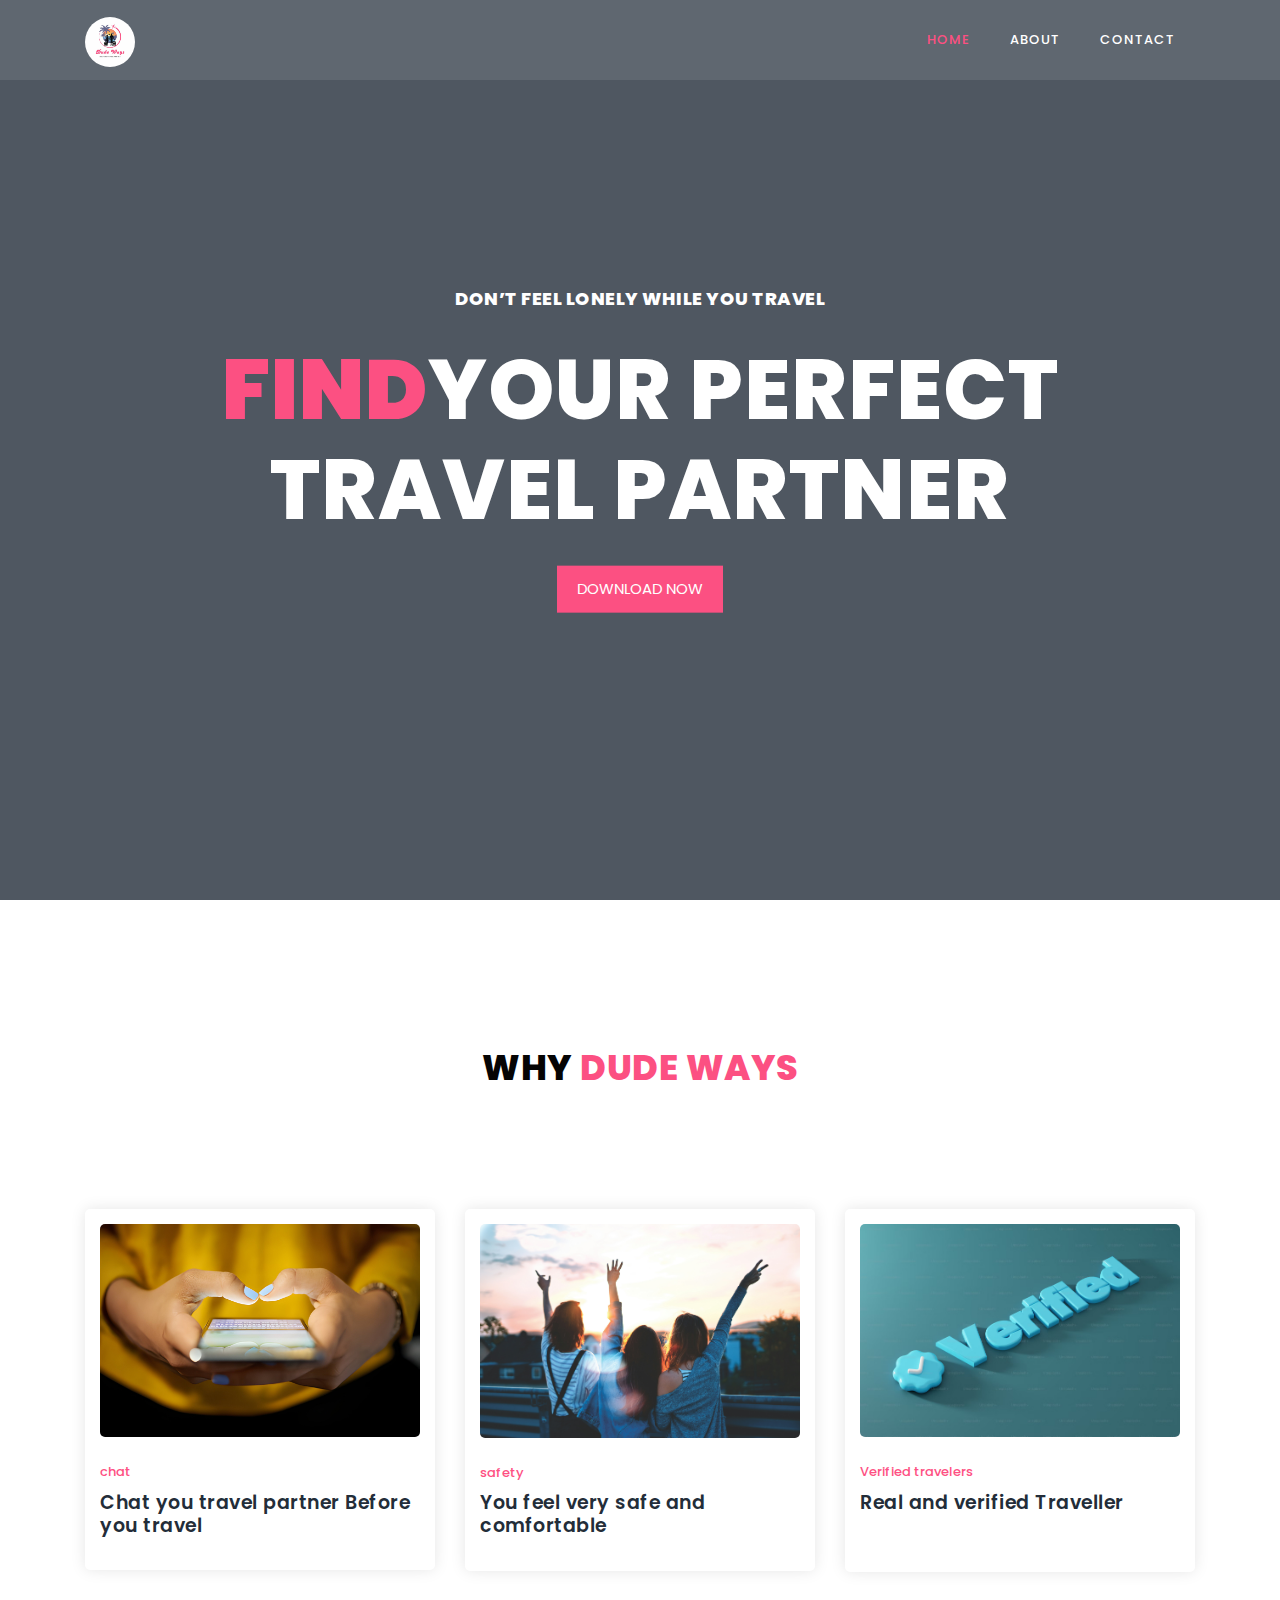
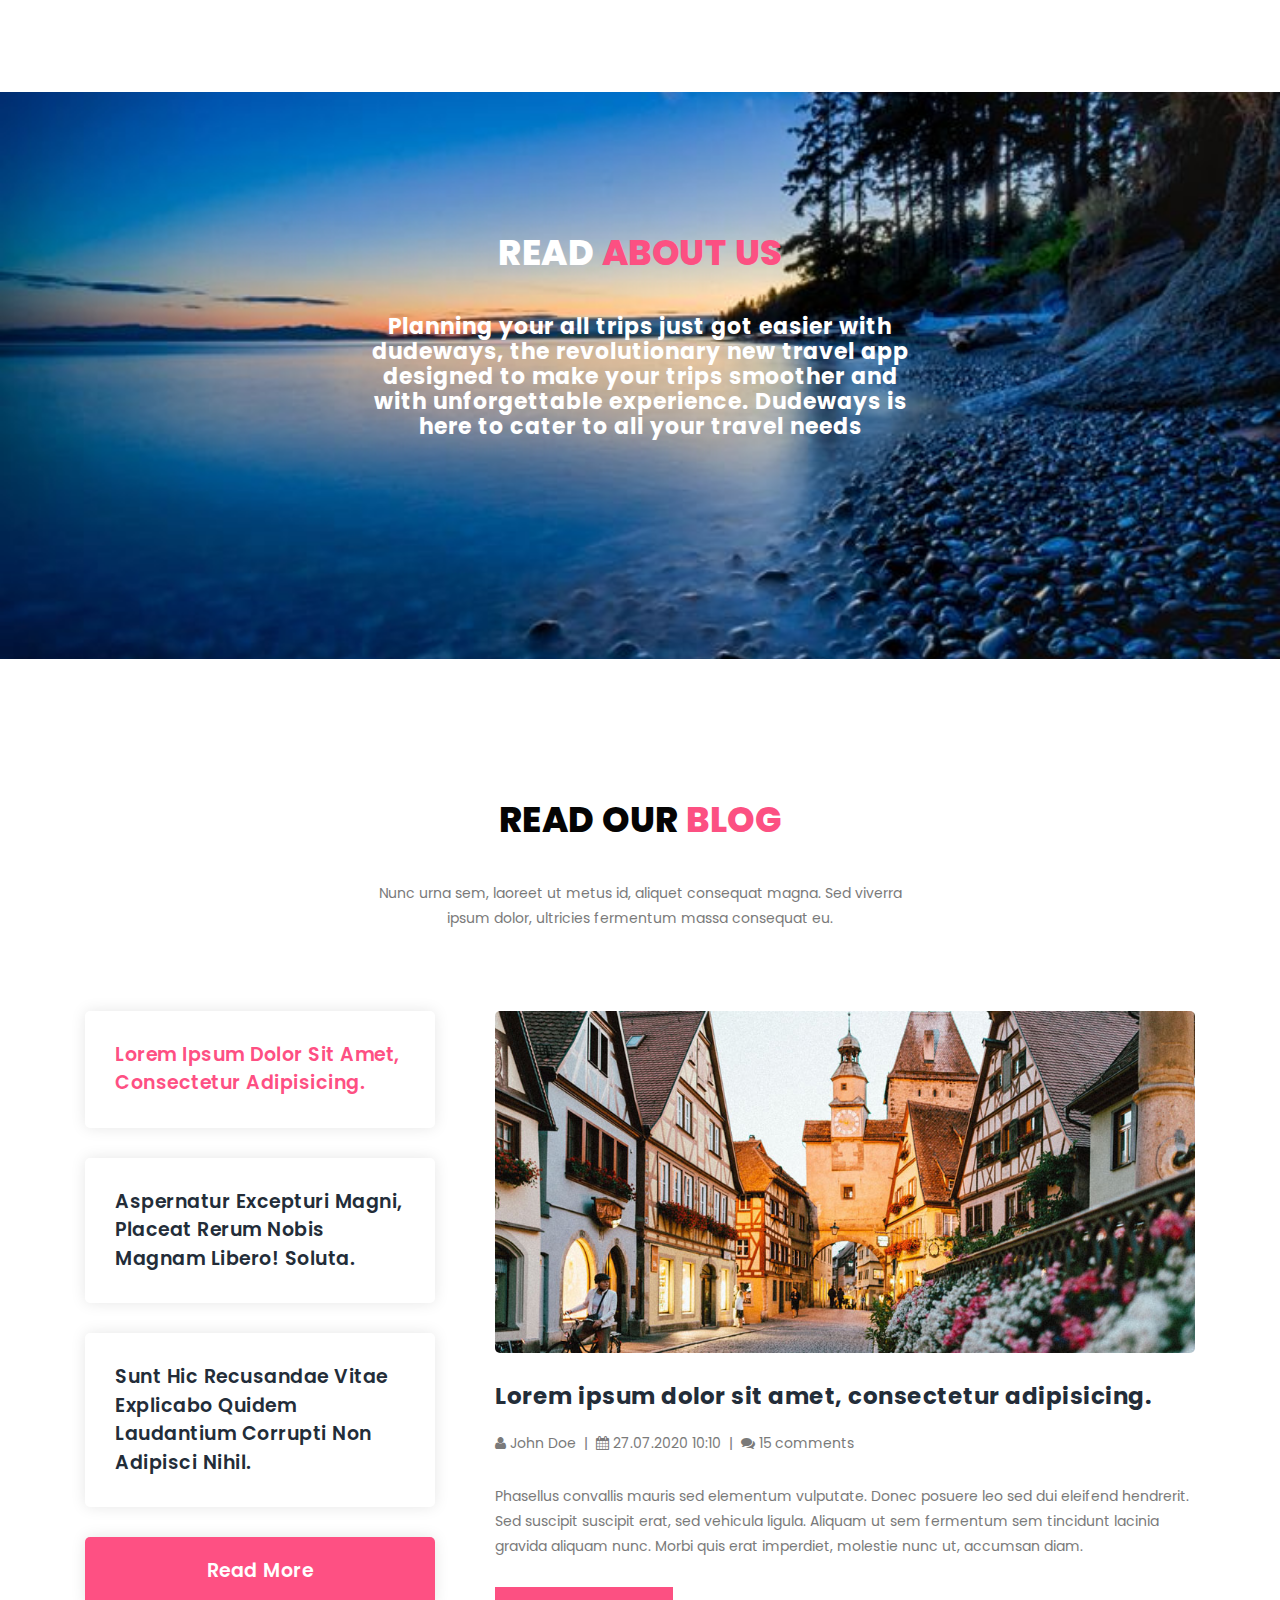
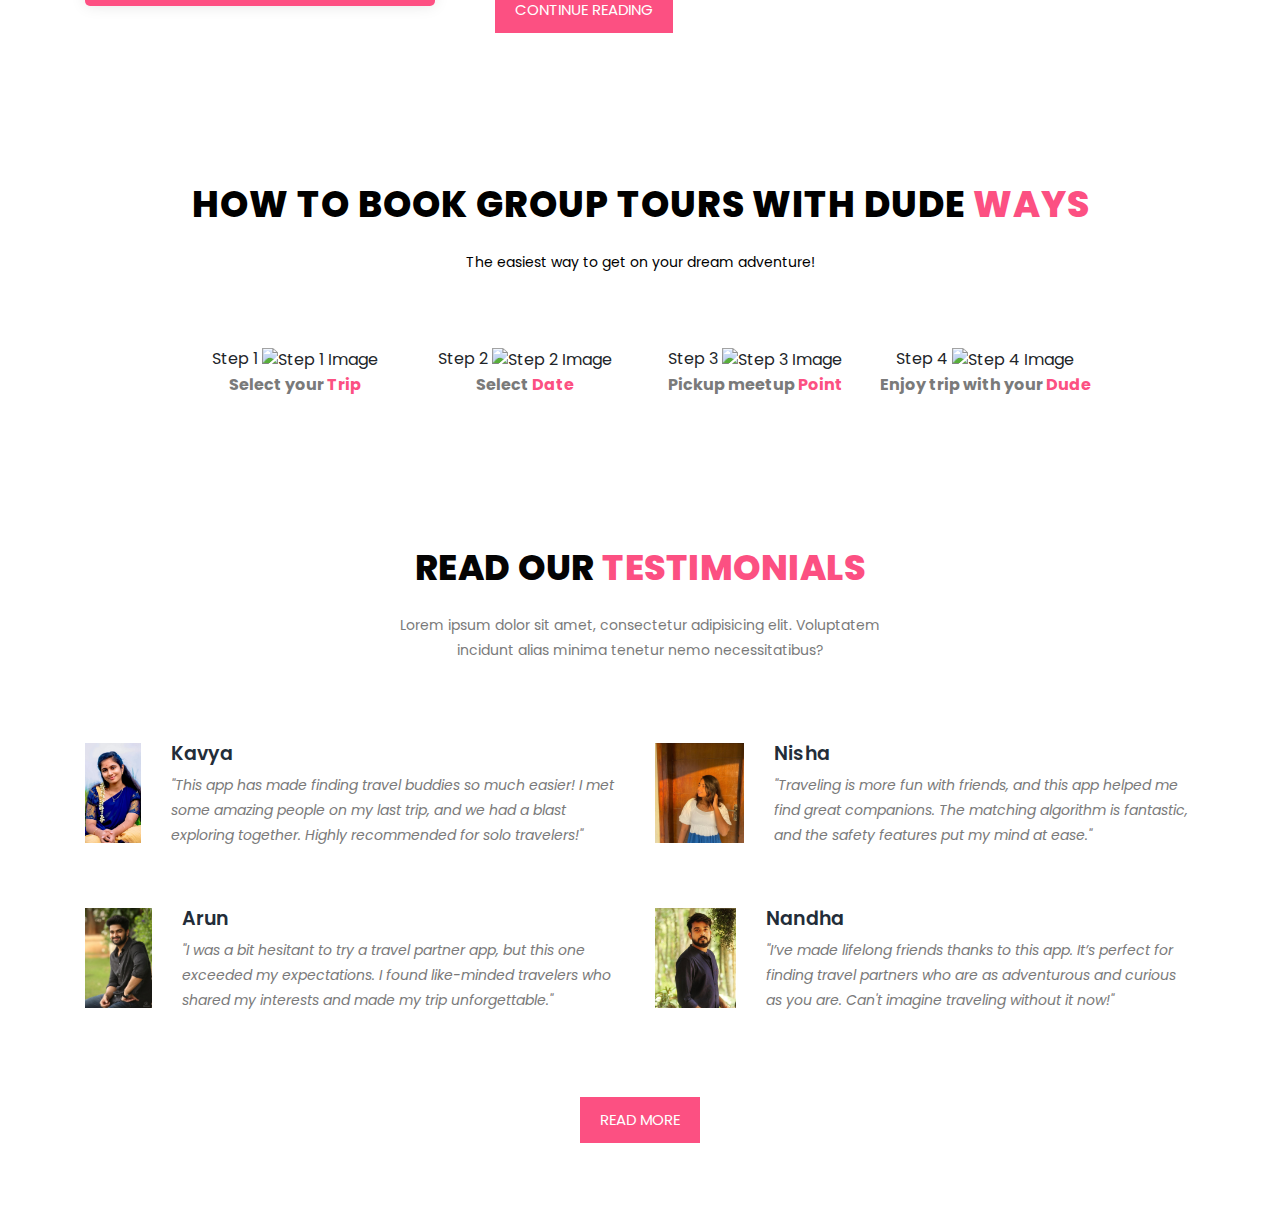
==== commit be3029bd: "index.html" ====
--- a/index.html
+++ b/index.html
@@ -284,7 +284,7 @@
                                 <img src="assets/images/f92c07e99f8e1298e2543ce11461634a.jpg" alt="First One">
                             </div>
                             <div class="right-content">
-                                <h4>Jessica A</h4>
+                                <h4>Kavya</h4>
                                 <p><em>"This app has made finding travel buddies so much easier! I met some amazing people on my last trip, and we had a blast exploring together. Highly recommended for solo travelers!"</em></p>
                             </div>
                         </li>
@@ -293,7 +293,7 @@
                                 <img src="assets/images/f8026cb6d8a948ed7fd0eee4af9a3489.jpg" alt="second one">
                             </div>
                             <div class="right-content">
-                                <h4>Michael T</h4>
+                                <h4>Arun</h4>
                                 <p><em>"I was a bit hesitant to try a travel partner app, but this one exceeded my expectations. I found like-minded travelers who shared my interests and made my trip unforgettable."</em></p>
                             </div>
                         </li>
@@ -306,7 +306,7 @@
                                 <img src="assets/images/IMG_20240605_153922.jpg" alt="fourth muscle">
                             </div>
                             <div class="right-content">
-                                <h4>Sophie L</h4>
+                                <h4>Nisha</h4>
                                 <p><em>"Traveling is more fun with friends, and this app helped me find great companions. The matching algorithm is fantastic, and the safety features put my mind at ease." </em></p>
                             </div>
                         </li>
@@ -315,7 +315,7 @@
                                 <img src="assets/images/cfb19cdb57f994bd8fdbd15f2962e79a.jpeg" alt="training fifth">
                             </div>
                             <div class="right-content">
-                                <h4>arlos R</h4>
+                                <h4>Nandha</h4>
                                 <p><em>"I’ve made lifelong friends thanks to this app. It’s perfect for finding travel partners who are as adventurous and curious as you are. Can't imagine traveling without it now!"</em></p>
                             </div>
                         </li>
--- a/assets/css/style.css
+++ b/assets/css/style.css
@@ -1199,7 +1199,7 @@
 @media (max-width: 992px) {
 
   .main-banner .caption h2 {
-    font-size: 64px;
+    font-size: 58px;
   }
   #features {
     margin-bottom: 110px;
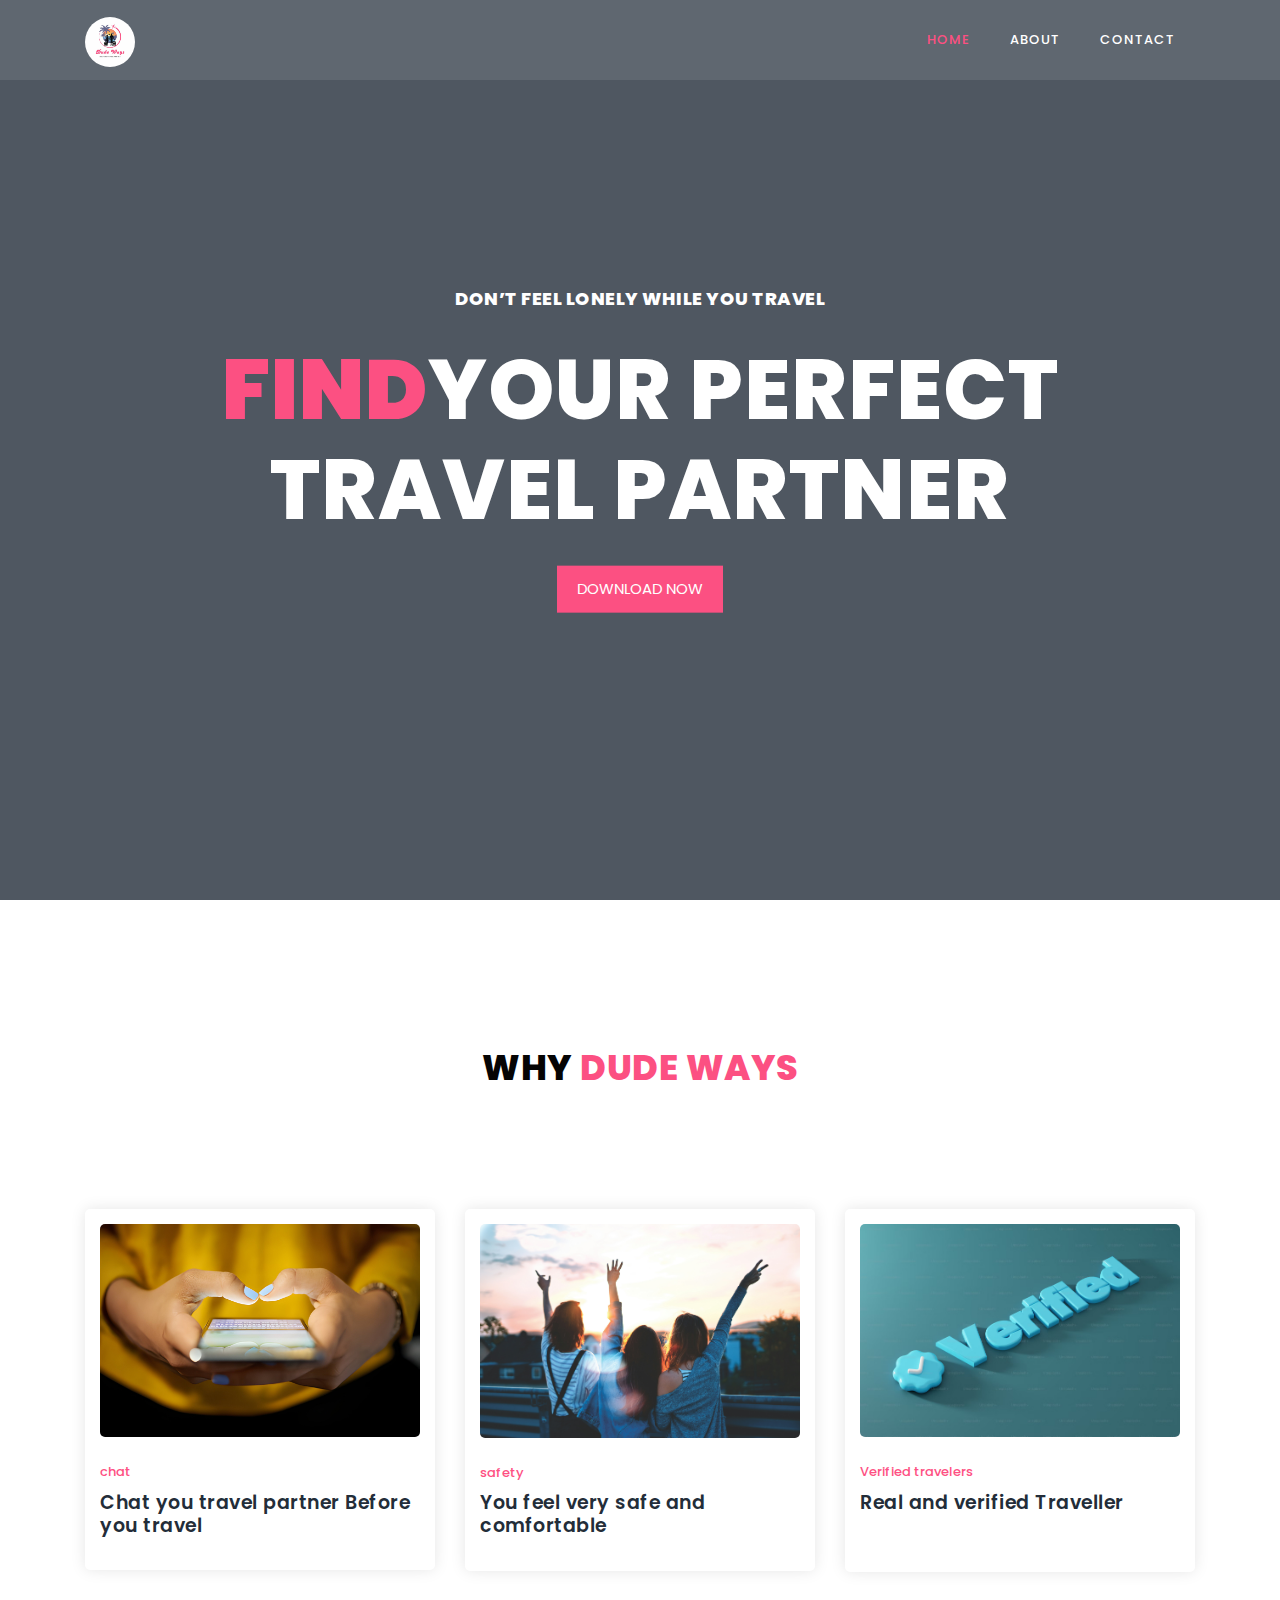
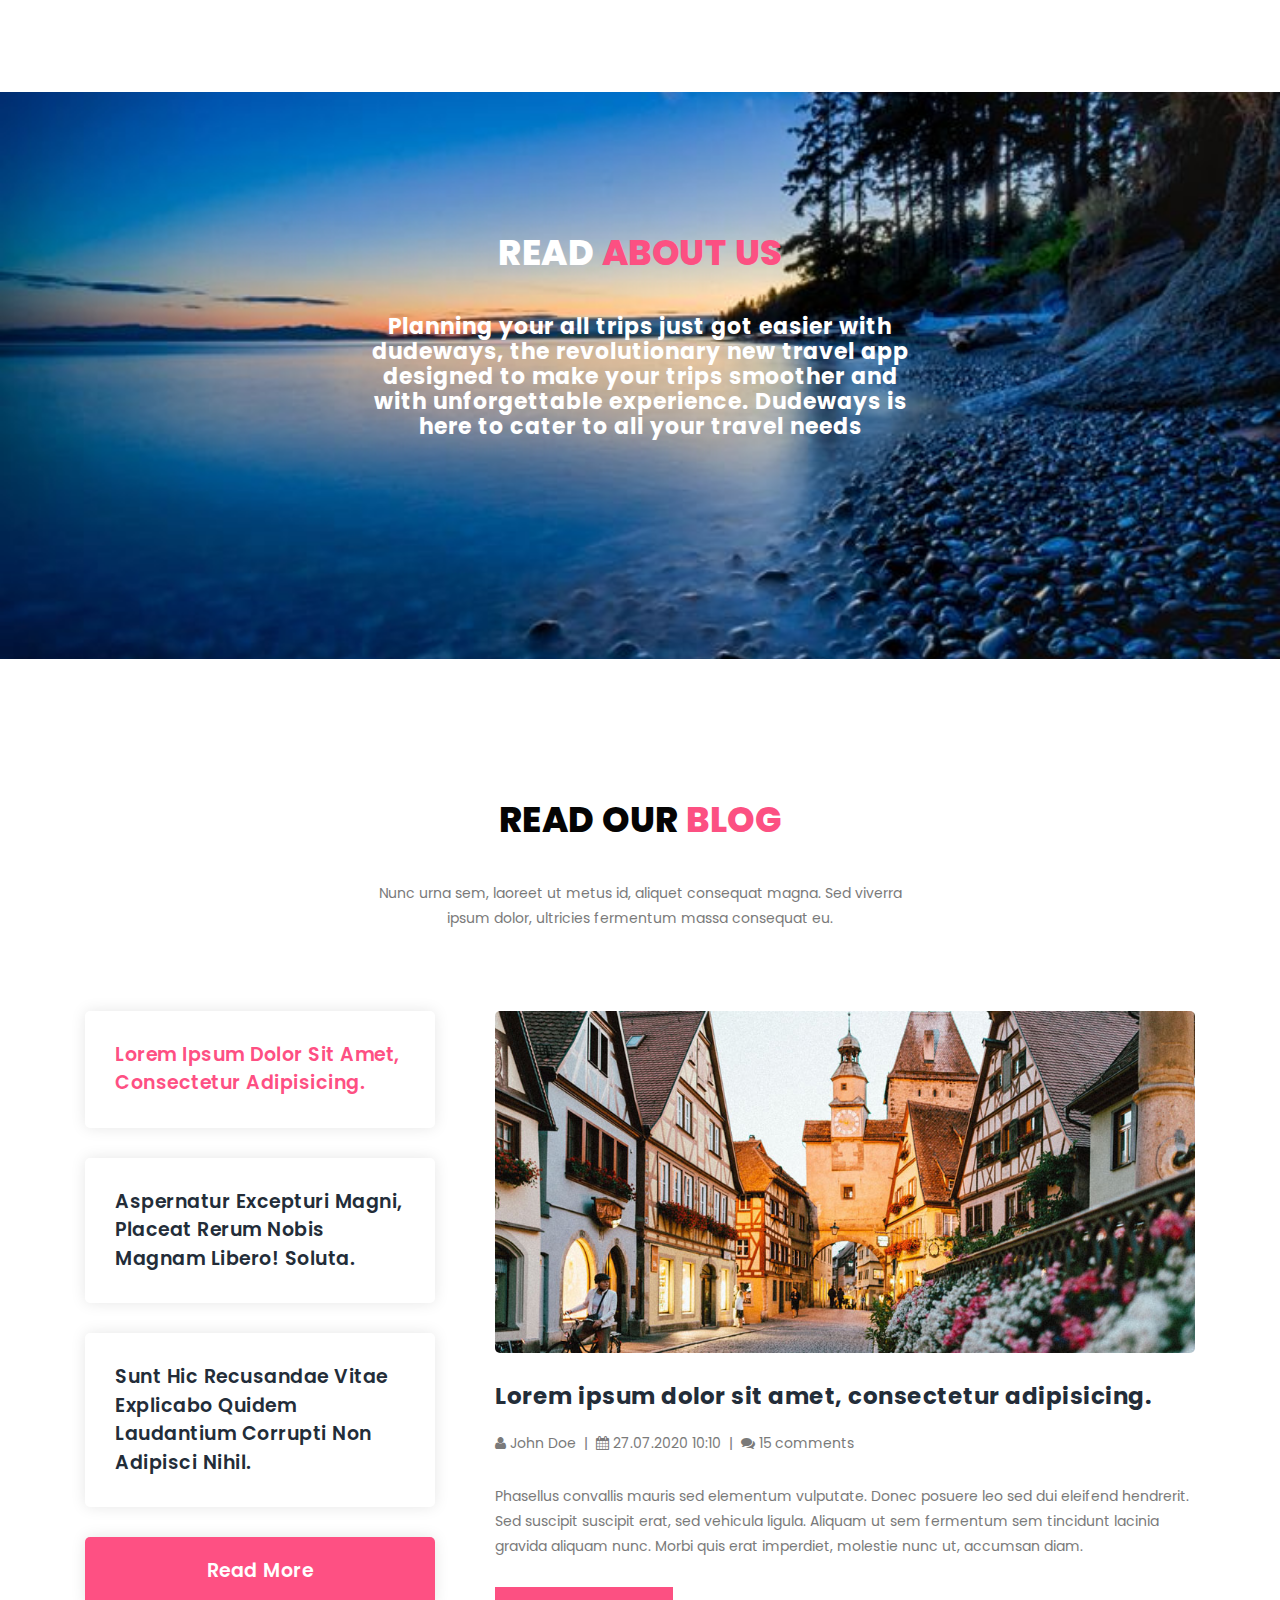
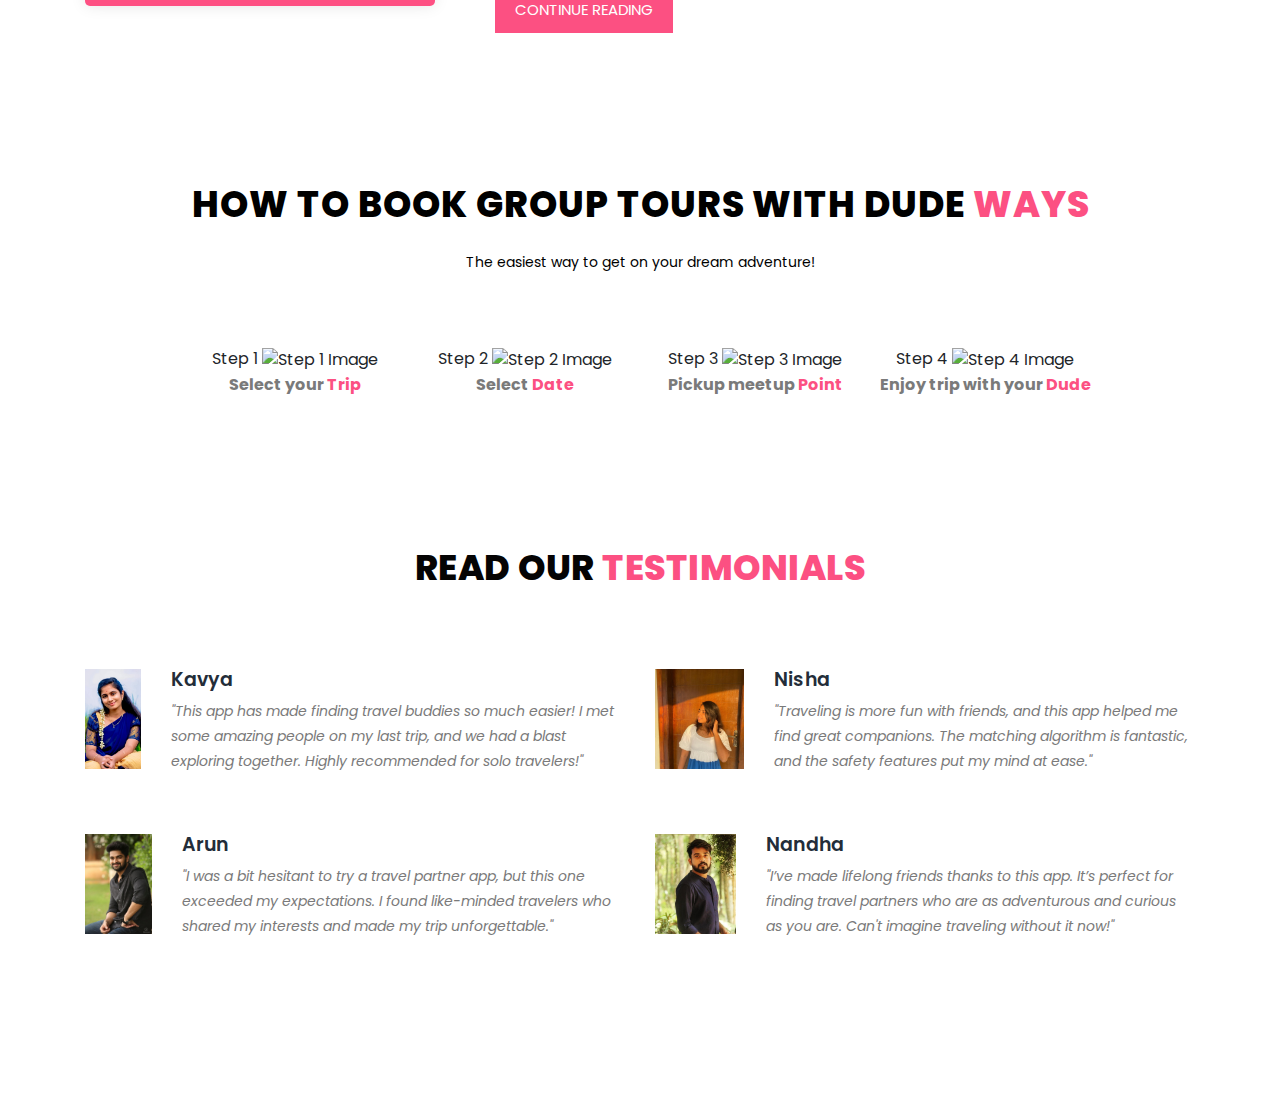
==== commit d4c6c0aa: "index.html" ====
--- a/index.html
+++ b/index.html
@@ -273,8 +273,6 @@
                 <div class="col-lg-6 offset-lg-3">
                     <div class="section-heading">
                         <h2>Read our <em>Testimonials</em></h2>
-                        <br>
-                        <p>Lorem ipsum dolor sit amet, consectetur adipisicing elit. Voluptatem incidunt alias minima tenetur nemo necessitatibus?</p>
                     </div>
                 </div>
                 <div class="col-lg-6">
@@ -324,10 +322,6 @@
             </div>
 
             <br>
-
-            <div class="main-button text-center">
-                <a href="testimonials.html">Read More</a>
-            </div>
         </div>
     </section>
     <!-- ***** Testimonials Item End ***** -->
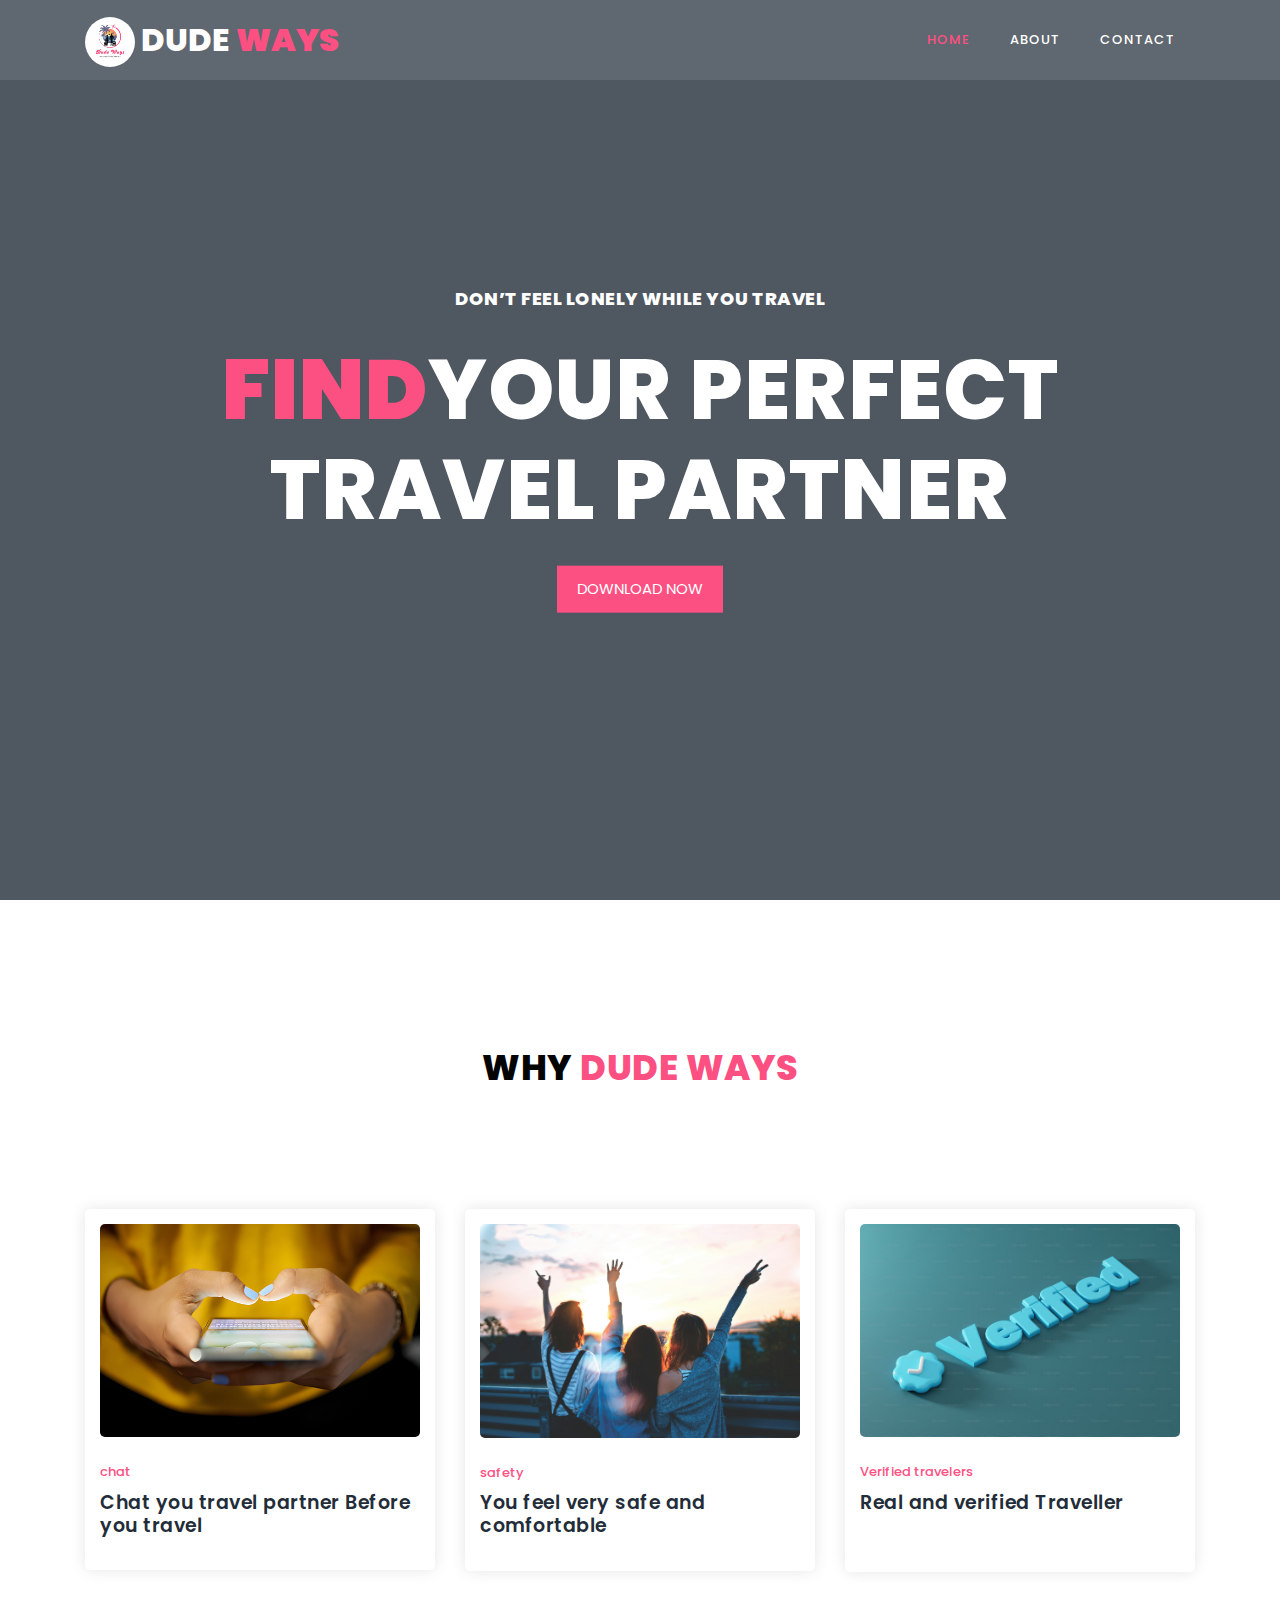
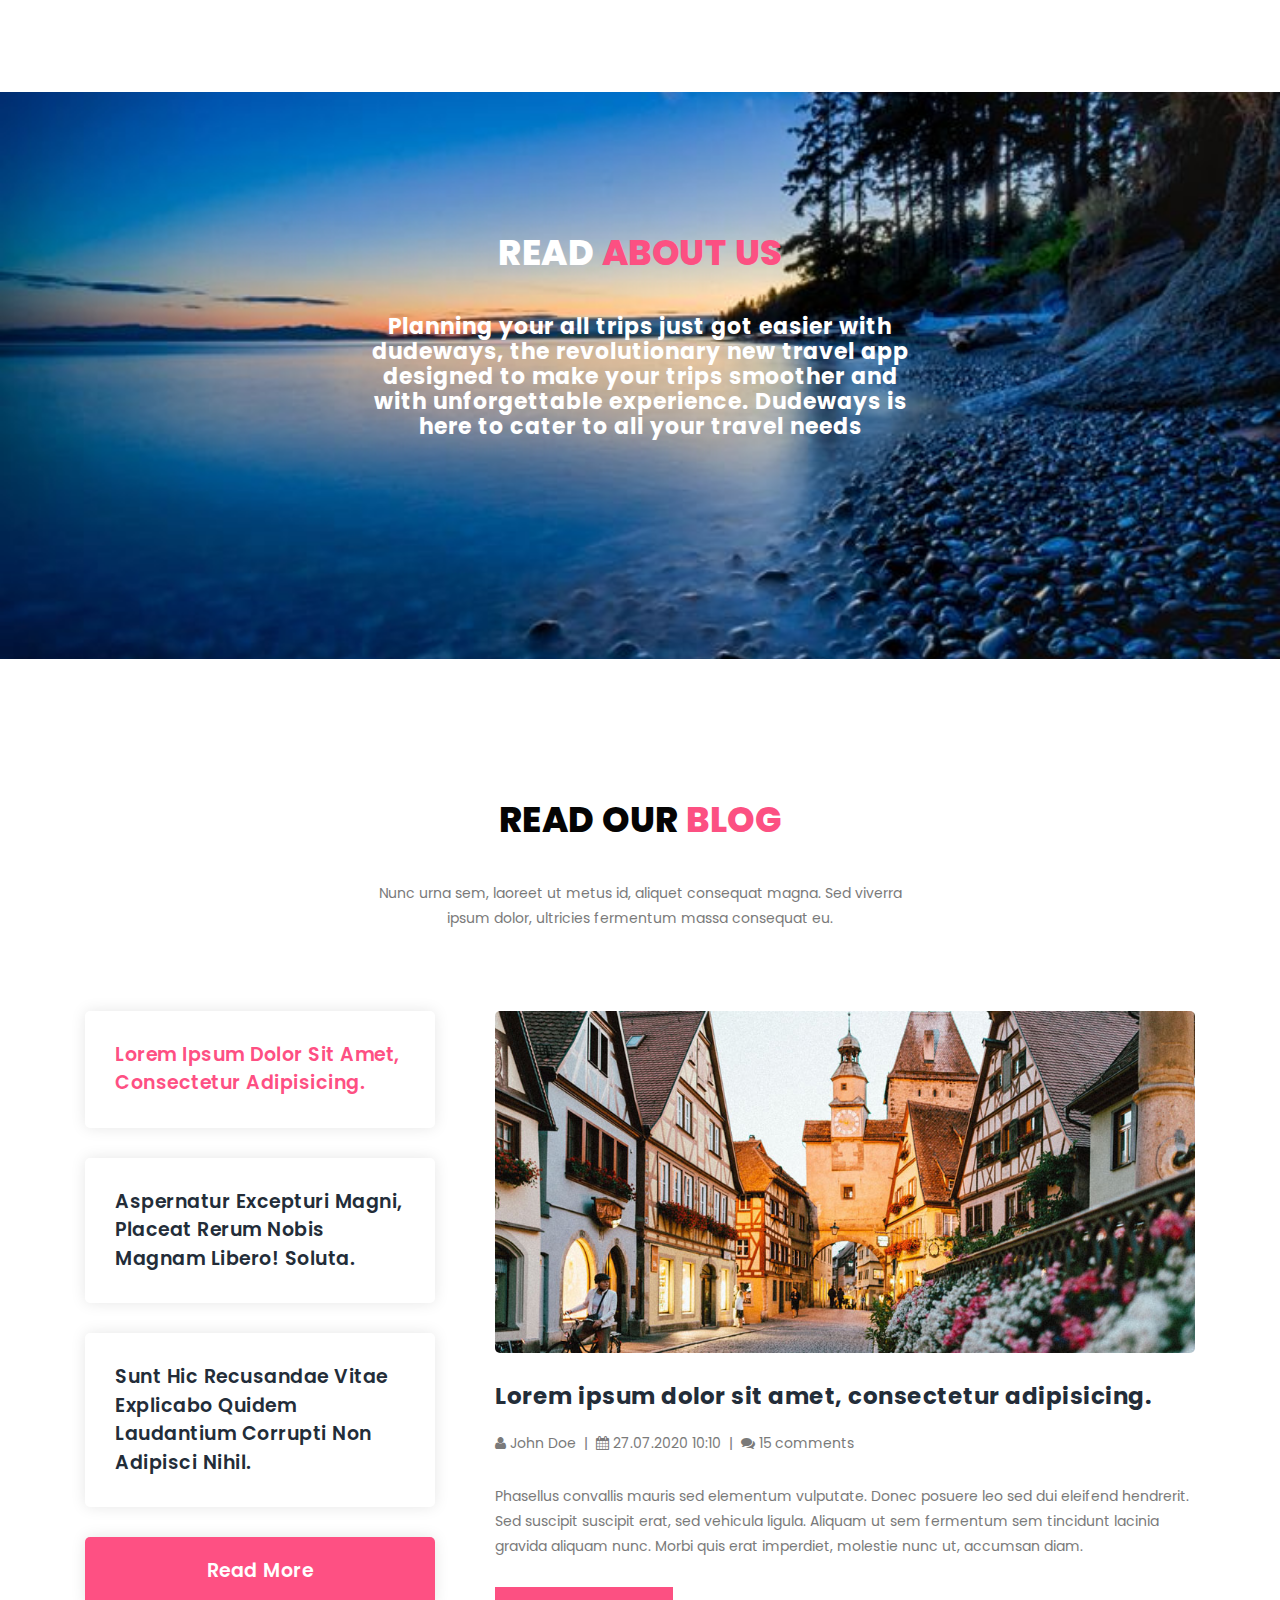
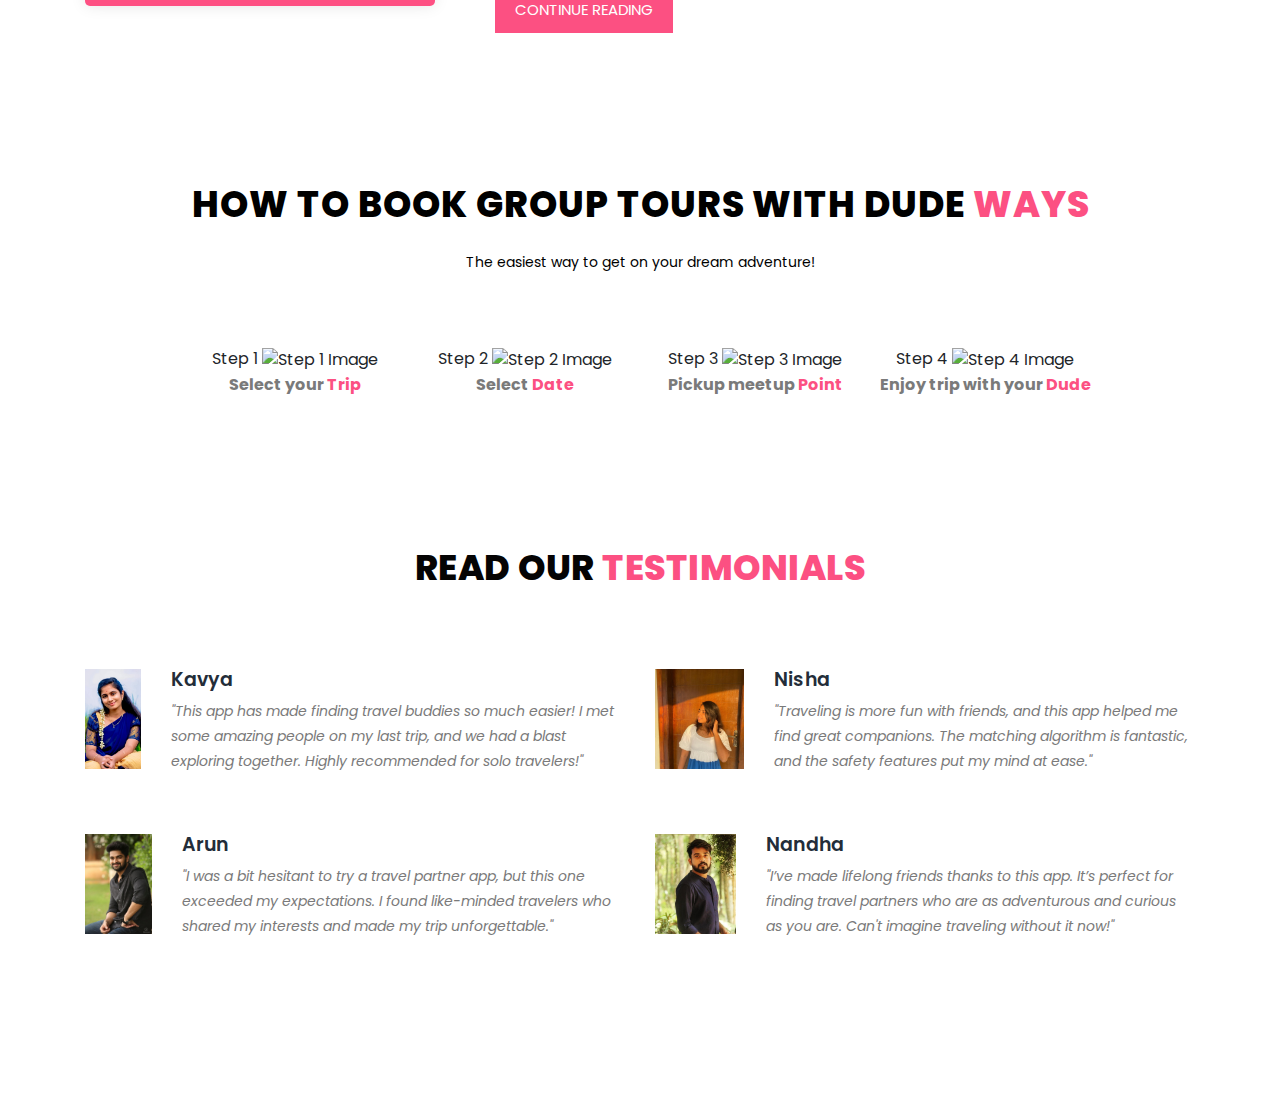
==== commit b6947548: "style.css" ====
--- a/index.html
+++ b/index.html
@@ -45,6 +45,7 @@
                         <a href="index.html" class="logo">
                             <img src="assets/images/dudeways.jpg" alt="Logo" class="logo-img">
                         </a>
+                        <a href="index.html" class="text1">&nbsp;Dude&nbsp;<em>Ways</em></a>
                         <!-- ***** Logo End ***** -->
                         <!-- ***** Menu Start ***** -->
                         <ul class="nav">
--- a/assets/css/style.css
+++ b/assets/css/style.css
@@ -236,6 +236,7 @@
   transition: all .5s ease 0s;
 }
 
+
 .header-area .main-nav {
   min-height: 80px;
   background: transparent;
@@ -243,7 +244,7 @@
 
 .header-area .main-nav .logo {
   line-height: 80px;
-  color: #fff;
+  color: #ffffff;
   font-size: 32px;
   font-weight: 800;
   text-transform: uppercase;
@@ -254,7 +255,36 @@
   transition: all 0.3s ease 0s;
 }
 
-.header-area .main-nav .logo em {
+.header-area .main-nav .text {
+  line-height: 80px;
+  color: #3b3838;
+  font-size: 32px;
+  font-weight: 800;
+  text-transform: uppercase;
+  float: left;
+  -webkit-transition: all 0.3s ease 0s;
+  -moz-transition: all 0.3s ease 0s;
+  -o-transition: all 0.3s ease 0s;
+  transition: all 0.3s ease 0s;
+}
+.header-area .main-nav .text1 {
+  line-height: 80px;
+  color: #fffdfd;
+  font-size: 32px;
+  font-weight: 800;
+  text-transform: uppercase;
+  float: left;
+  -webkit-transition: all 0.3s ease 0s;
+  -moz-transition: all 0.3s ease 0s;
+  -o-transition: all 0.3s ease 0s;
+  transition: all 0.3s ease 0s;
+}
+.header-area .main-nav .text1 em {
+  font-style: normal;
+  color: #fc5082;
+  font-weight: 900;
+}
+.header-area .main-nav .text em {
   font-style: normal;
   color: #fc5082;
   font-weight: 900;
@@ -453,7 +483,7 @@
     opacity: 1;
   }
   .header-area {
-    background-color: #f7f7f7;
+    background: rgba(250,250,250,0.1);
     padding: 0px 15px;
     height: 80px;
     box-shadow: none;
@@ -487,7 +517,7 @@
   .header-area .main-nav .nav li:last-child {
     width: 100%;
     background-color: #fc5082;
-    color: #fff;
+    color:#576067;
   }
 
   .header-area.header-sticky .nav {
@@ -509,7 +539,7 @@
     color: #232d39 !important;
   }
   .header-area .main-nav .nav li a:hover {
-    background: #eee !important;
+    background:#576067 !important;
     color: #fc5082!important;
   }
   .header-area .main-nav .nav li.submenu ul {
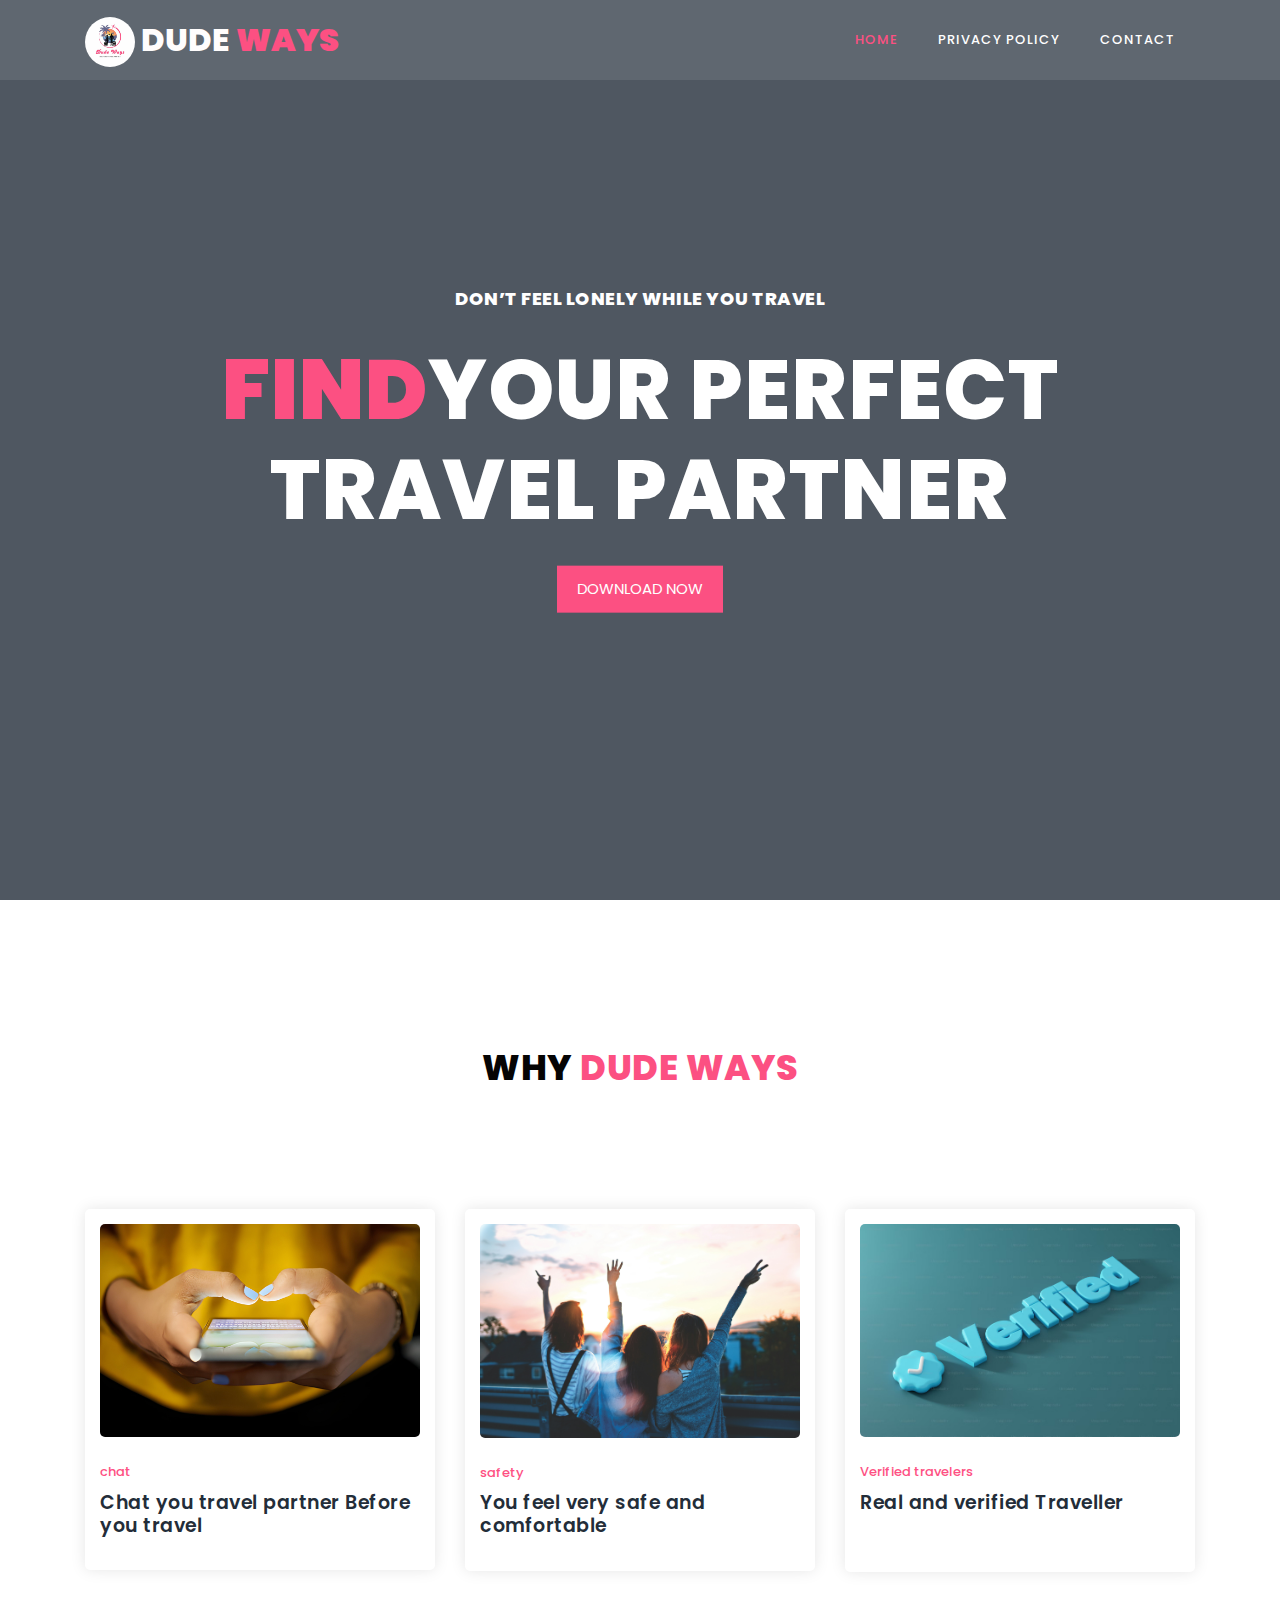
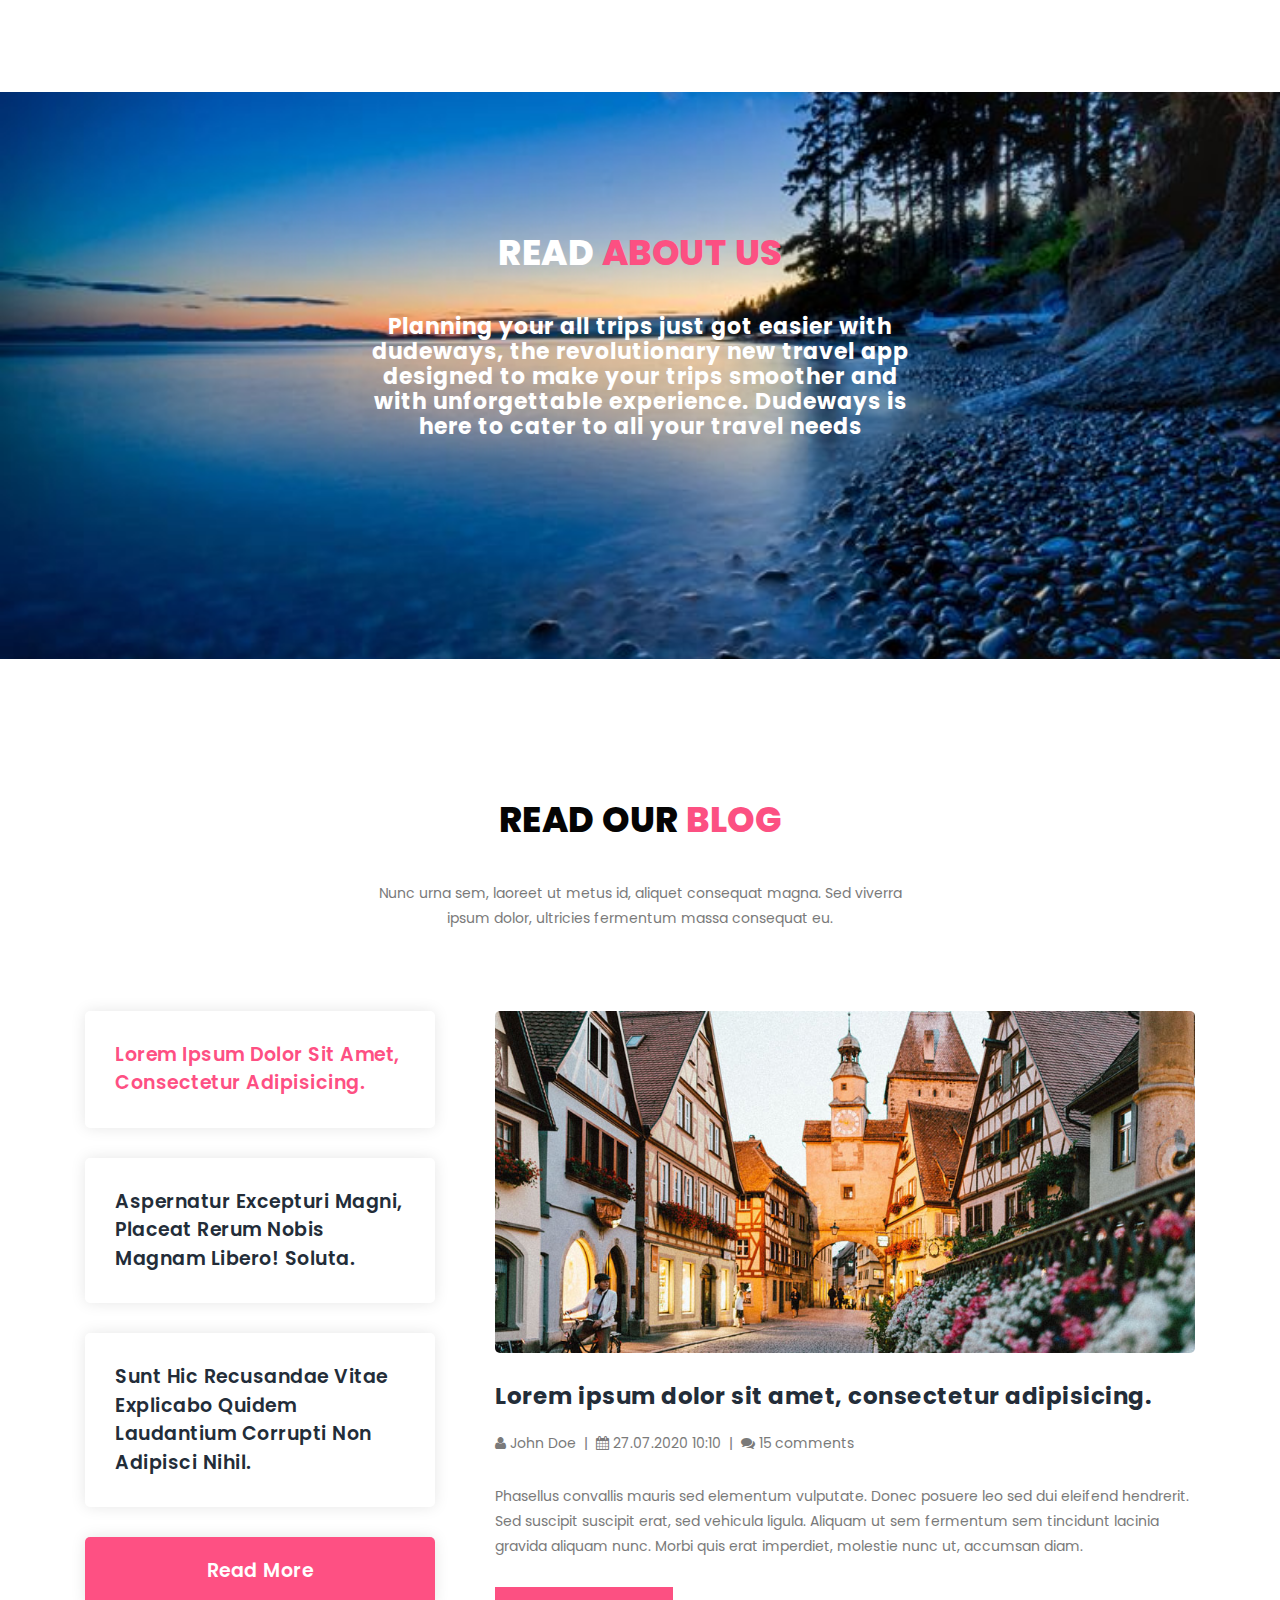
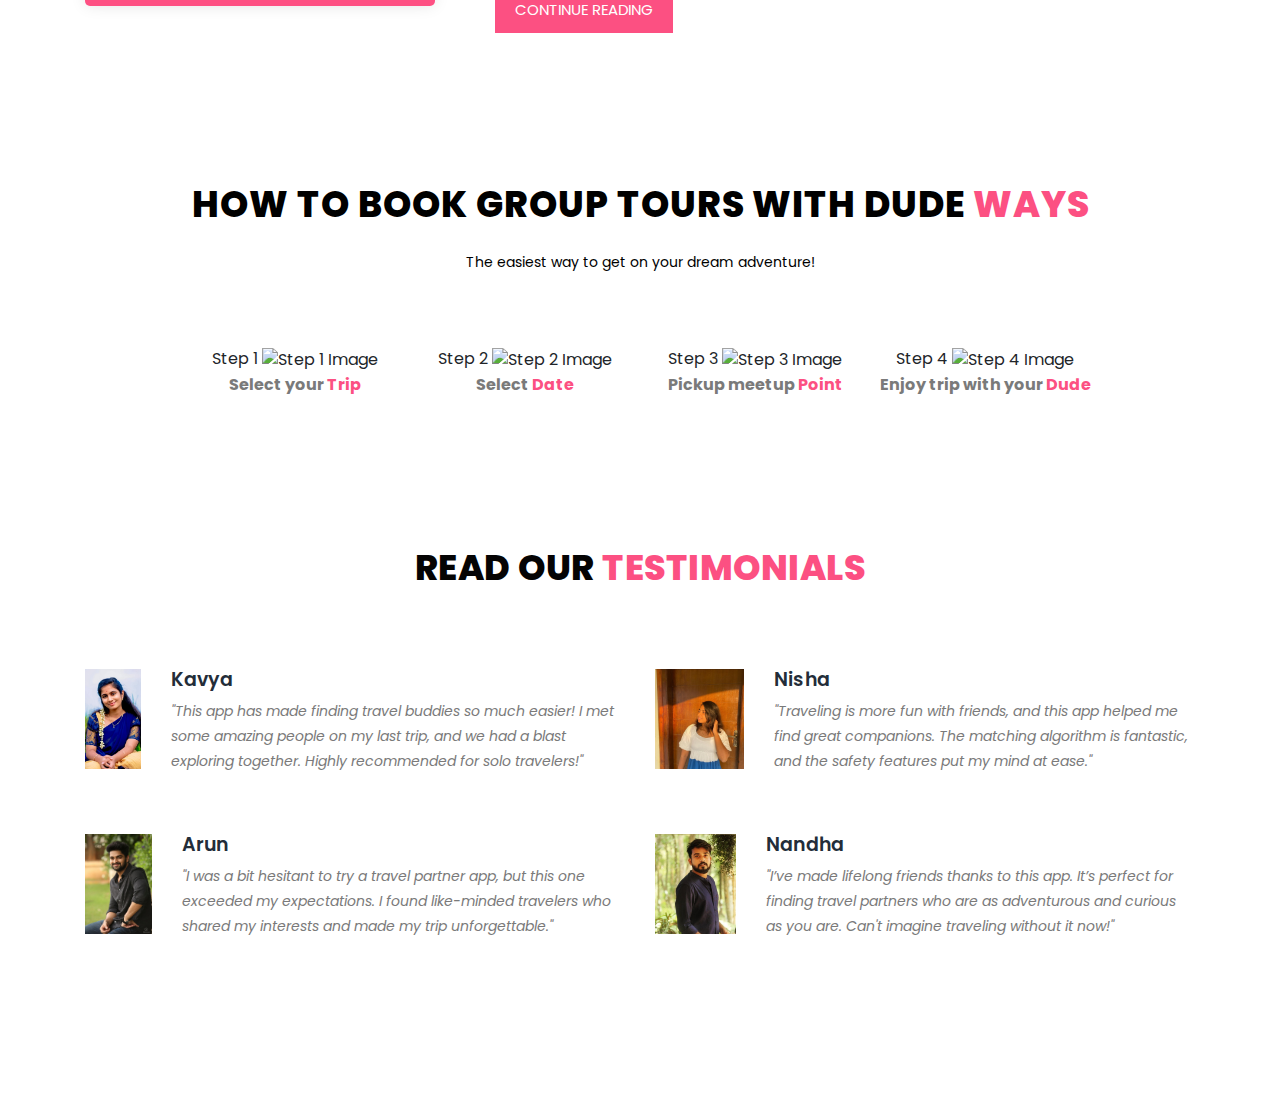
==== commit f1f7f465: "index.php" ====
--- a/index.html
+++ b/index.html
@@ -50,7 +50,7 @@
                         <!-- ***** Menu Start ***** -->
                         <ul class="nav">
                             <li><a href="index.html" class="active">Home</a></li>
-                            <li><a href="about.html">about</a></li> 
+                            <li><a href="privacy_policy.html">Privacy Policy</a></li> 
                             <li><a href="contact.html">Contact</a></li> 
                         </ul>        
                         <a class='menu-trigger'>
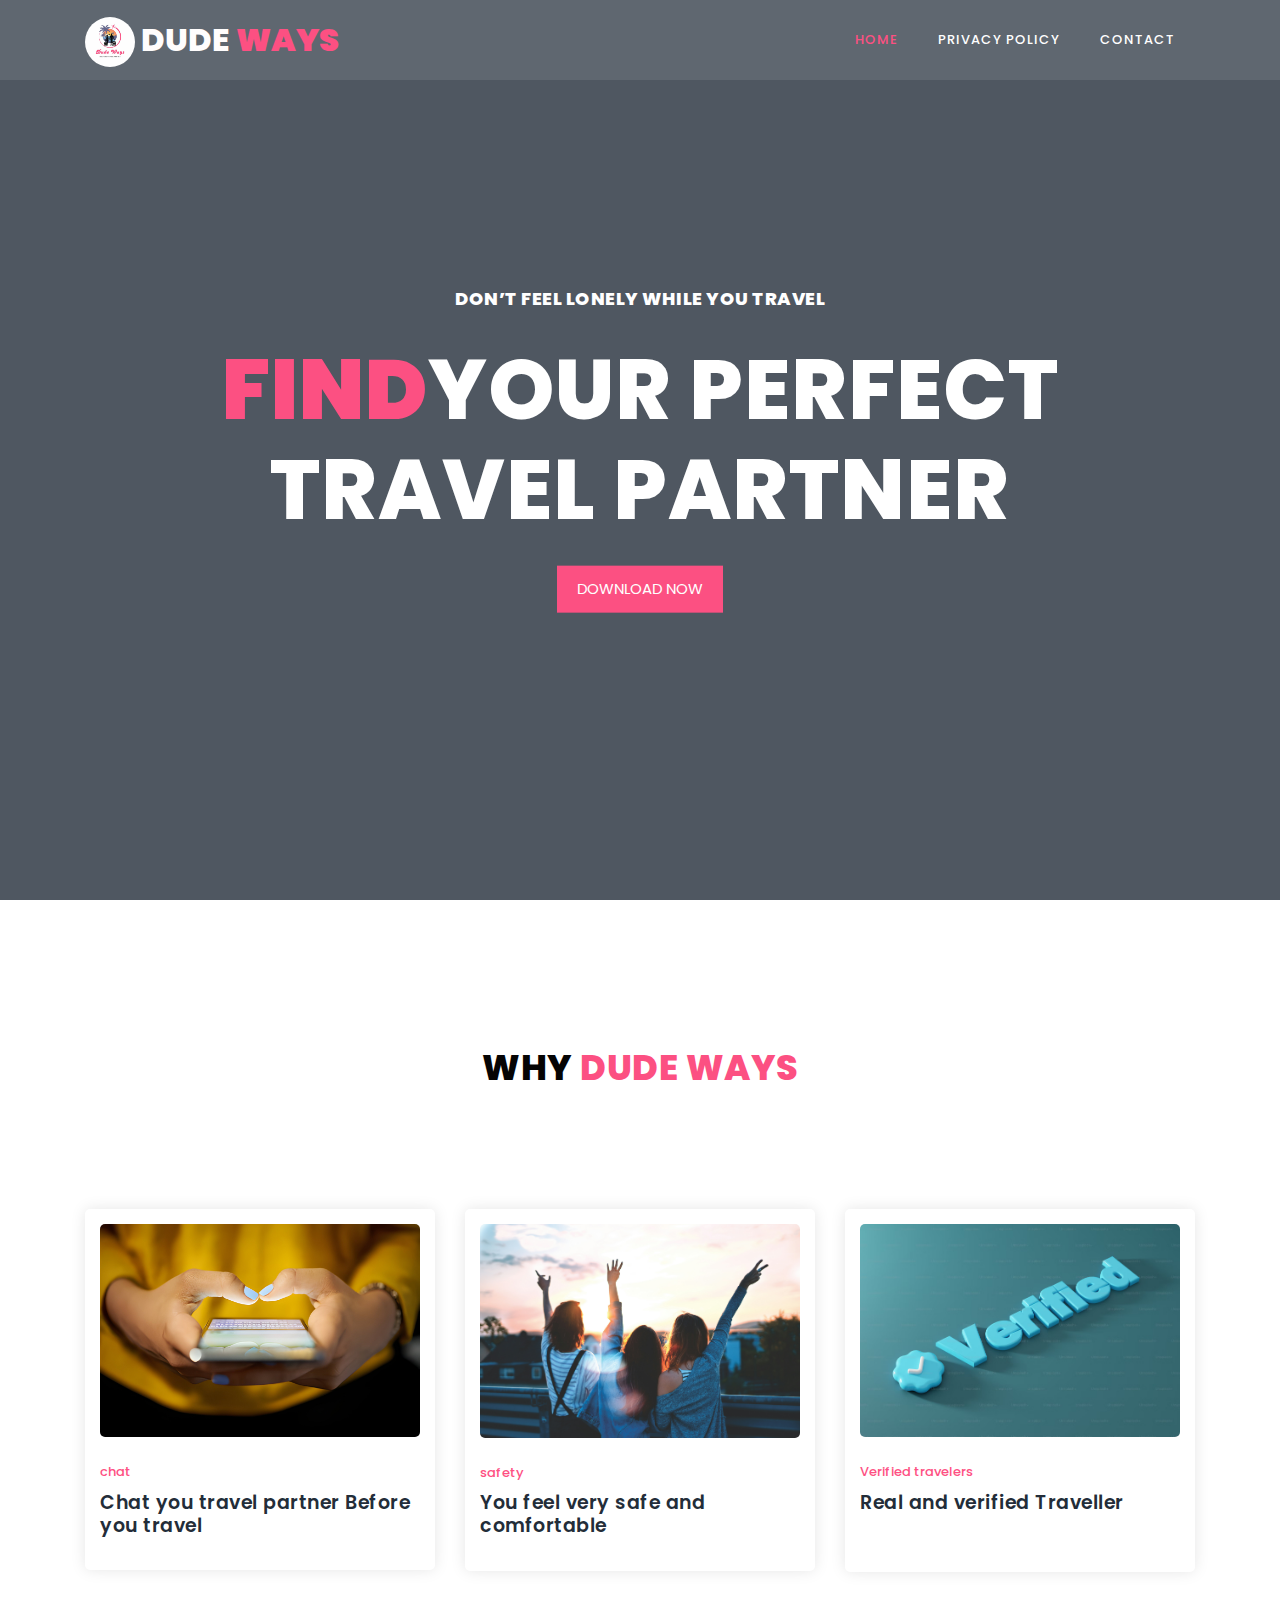
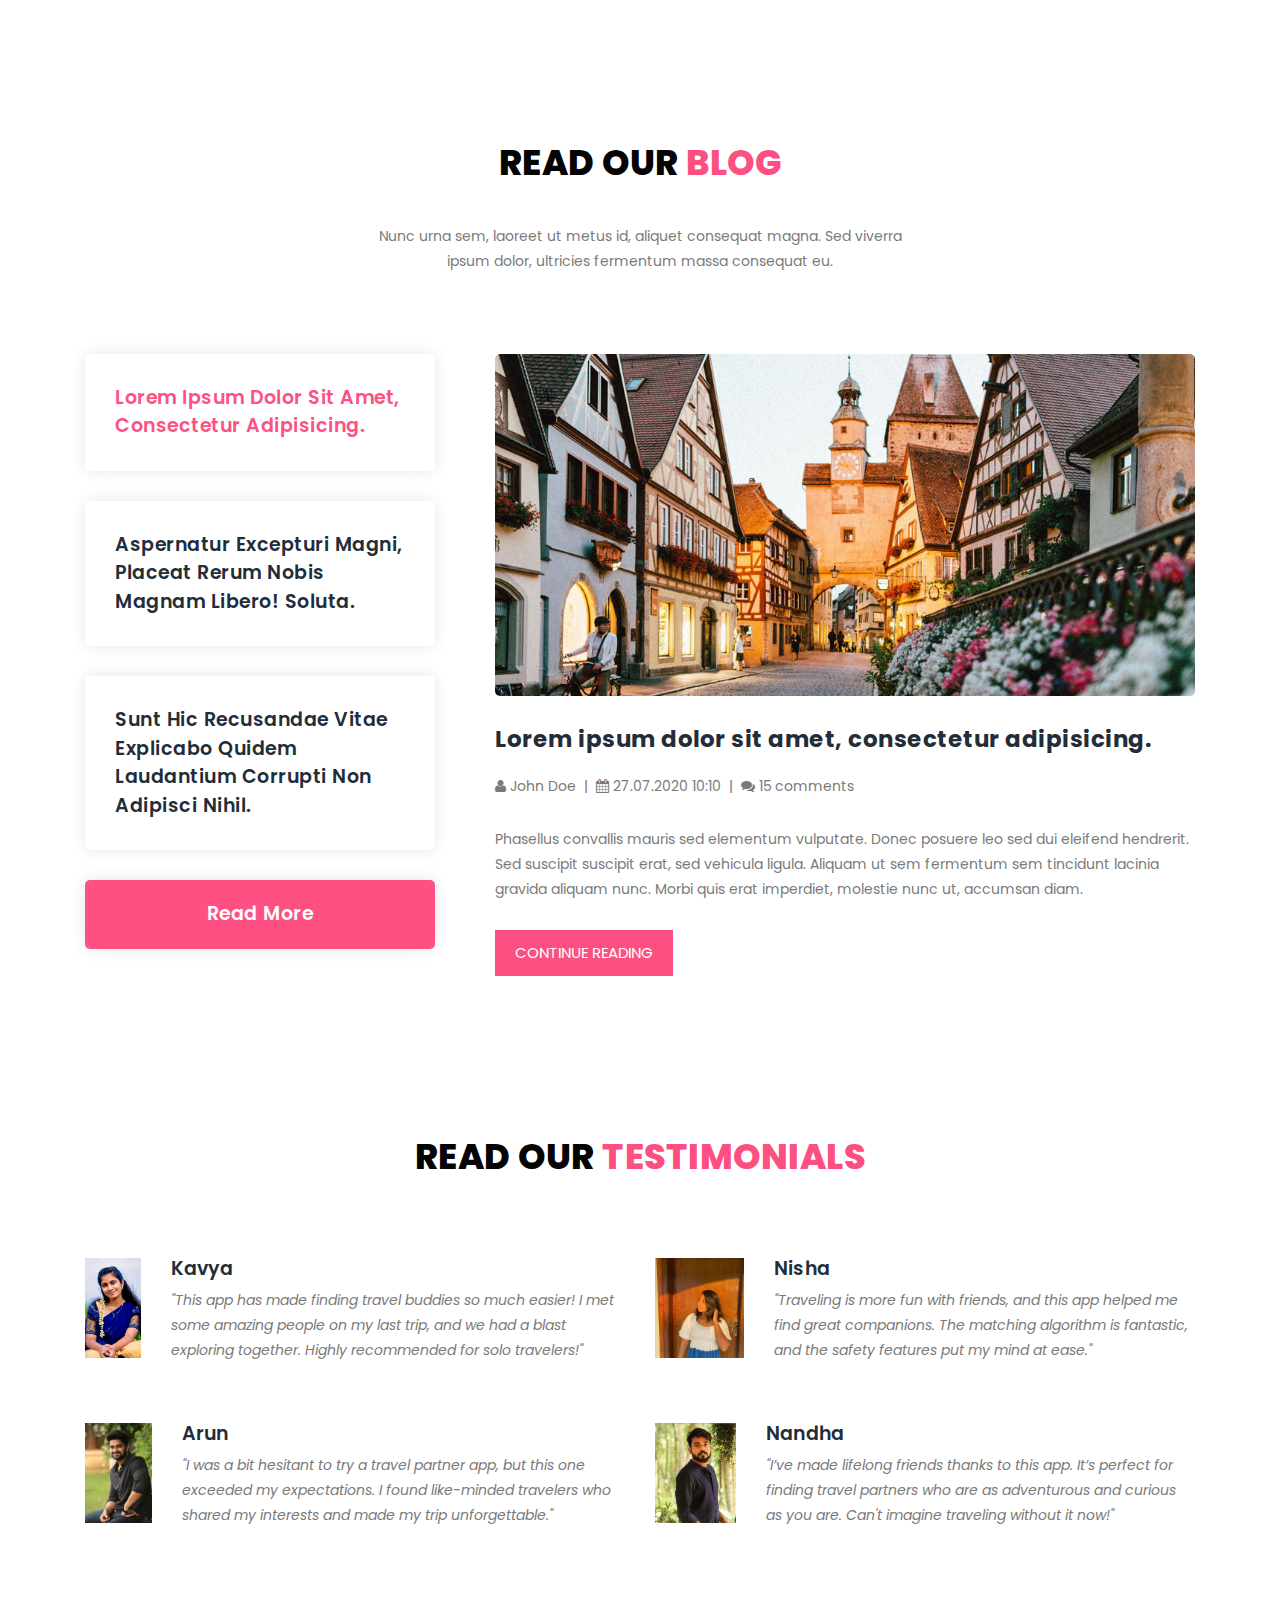
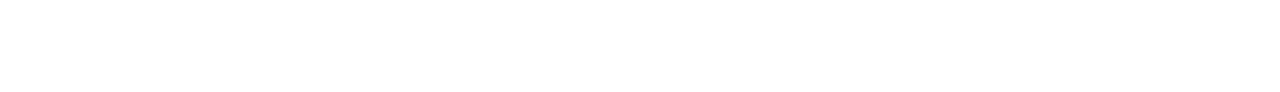
==== commit 74b48aa3: "index.html" ====
--- a/index.html
+++ b/index.html
@@ -147,7 +147,7 @@
     </section>
     <!-- ***** Cars Ends ***** -->
 
-    <section class="section section-bg" id="schedule" style="background-image: url(assets/images/08941aa0f157610eb8db9c6a9c5c2b72.jpg); background-size: cover; background-position: center;">
+  <!--  <section class="section section-bg" id="schedule" style="background-image: url(assets/images/08941aa0f157610eb8db9c6a9c5c2b72.jpg); background-size: cover; background-position: center;">
 
         <div class="container">
             <div class="row">
@@ -161,7 +161,7 @@
                 </div>
             </div>
         </div>
-    </section>
+    </section>-->
 
     <!-- ***** Blog Start ***** -->
     <section class="section" id="our-classes">
@@ -223,7 +223,7 @@
     <!-- ***** Blog End ***** -->
 
     <!-- ***** Call to Action Start ***** -->
-    <section class="section section-bg" id="call-to-action">
+    <!--<section class="section section-bg" id="call-to-action">
         <div class="container">
             <div class="row">
                 <div class="col-lg-10 offset-lg-1">
@@ -263,7 +263,7 @@
                 </div>
             </div>
         </div>
-    </section>
+    </section>-->
     
     <!-- ***** Call to Action End ***** -->
 
--- a/assets/css/style.css
+++ b/assets/css/style.css
@@ -745,7 +745,7 @@
 */
 
 #our-classes {
-  margin-bottom: 140px;
+  margin-bottom: 20px;
 }
 
 #tabs ul {
@@ -951,7 +951,7 @@
 */
 
 #trainers { 
-  padding-bottom: 90px; 
+  padding-bottom: -90px; 
 }
 
 #trainers .trainer-item {
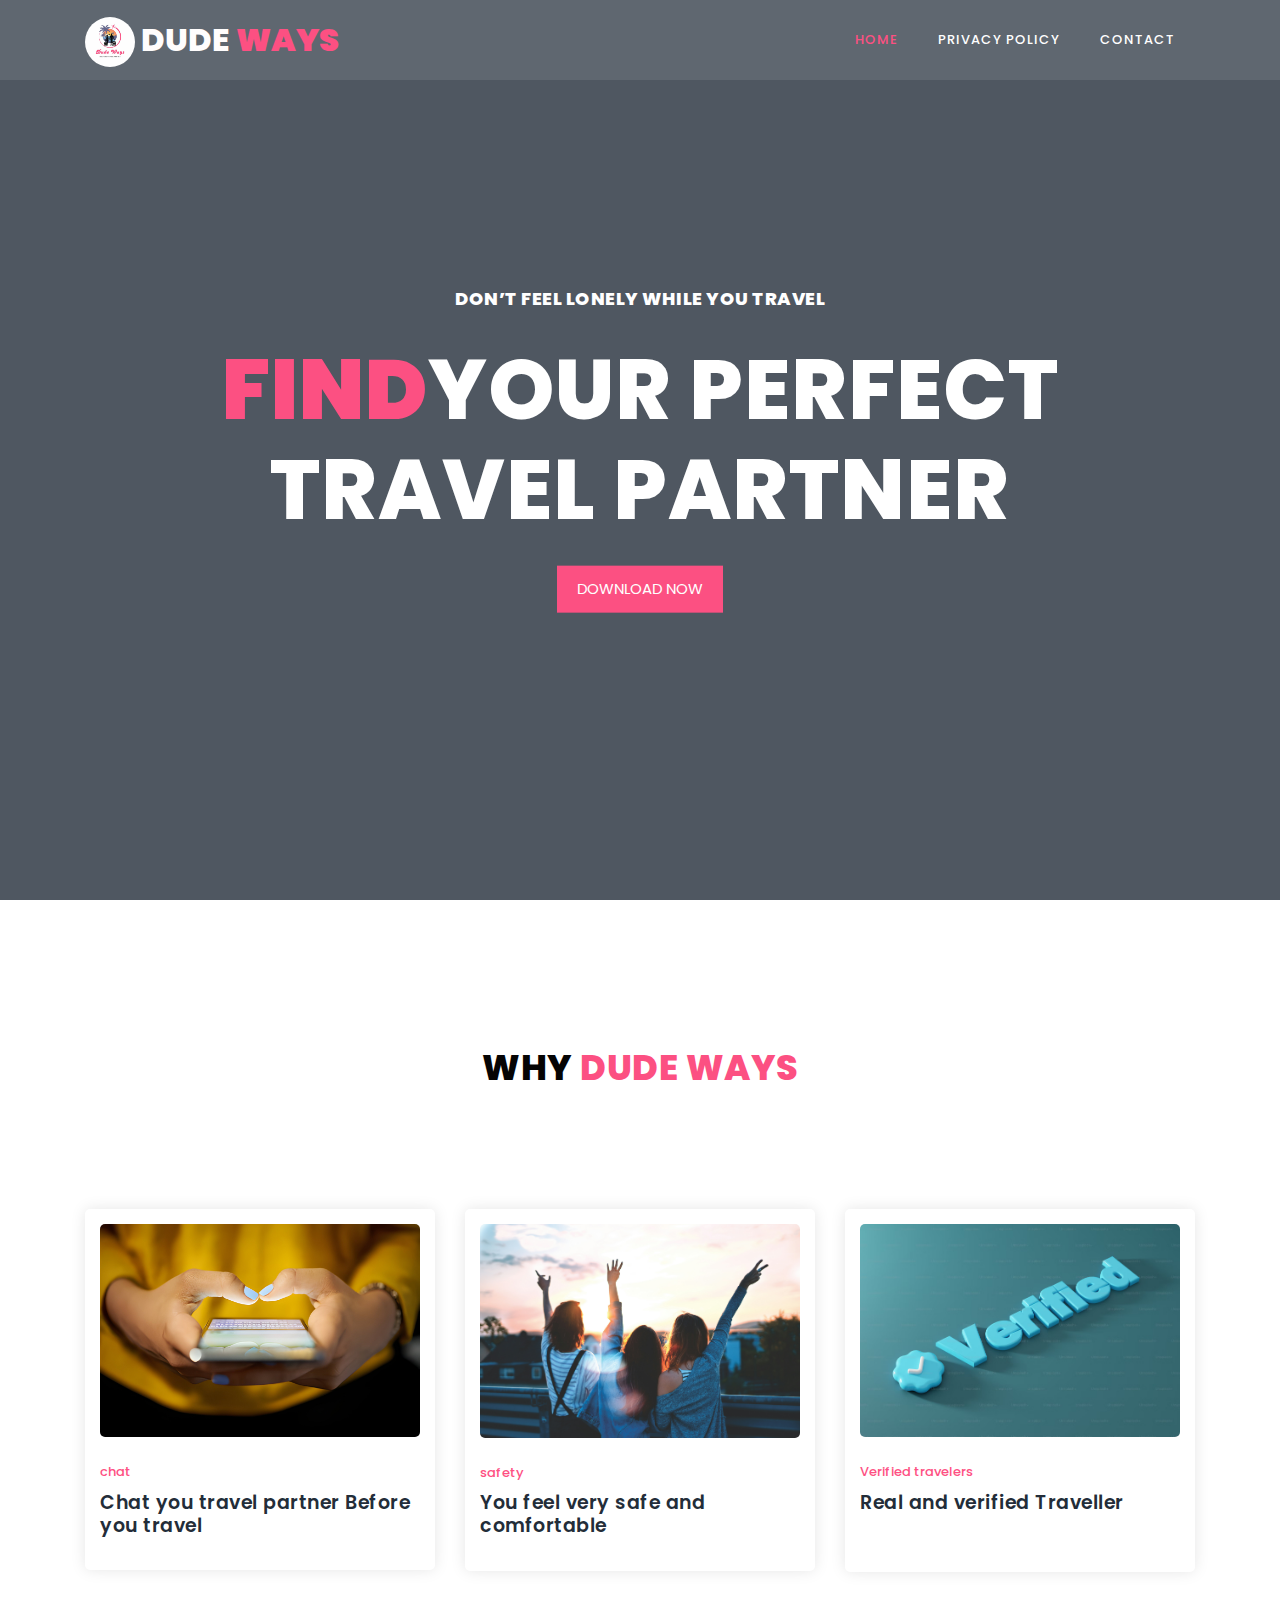
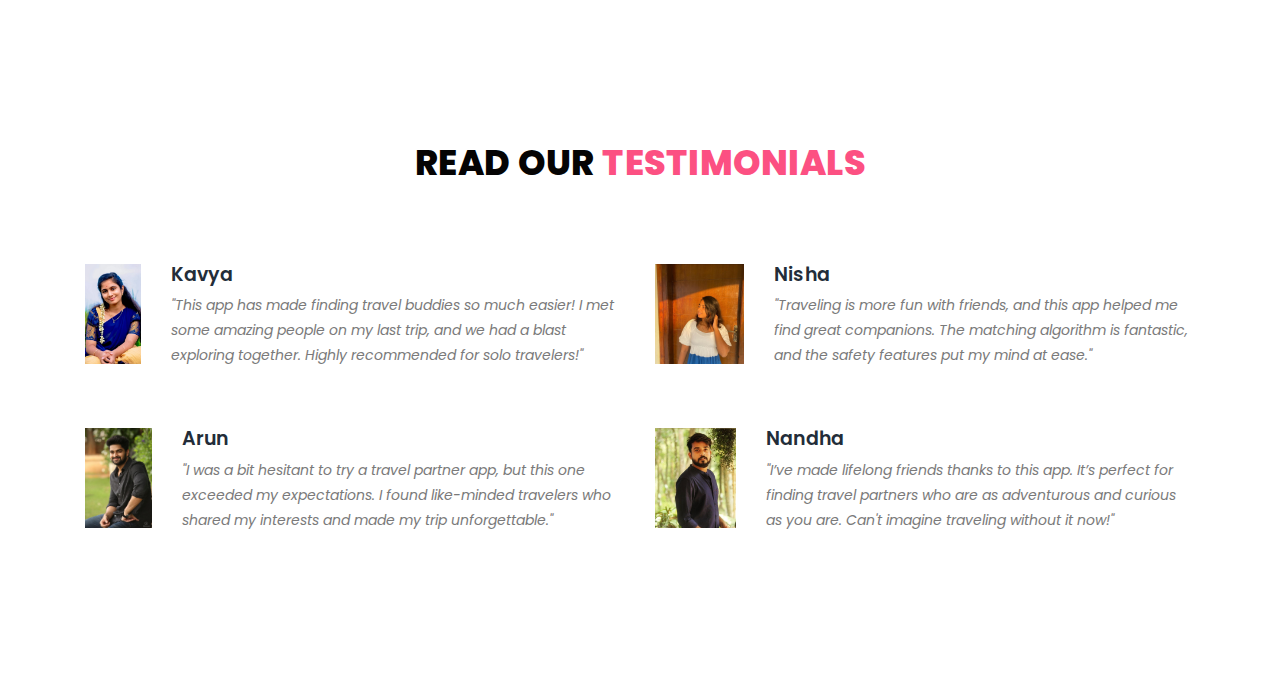
==== commit 5871c2e9: "index.html" ====
--- a/index.html
+++ b/index.html
@@ -78,7 +78,7 @@
                     PARTNER
                     </h2>
                 <div class="main-button">
-                    <a href="contact.html">Download Now</a>
+                    <a href="https://dudeweb.graymatterworks.com/app/Dudeways app.apk">Download Now</a>
                 </div>
             </div>
         </div>
@@ -164,7 +164,7 @@
     </section>-->
 
     <!-- ***** Blog Start ***** -->
-    <section class="section" id="our-classes">
+    <!--<section class="section" id="our-classes">
         <div class="container">
             <div class="row">
                 <div class="col-lg-6 offset-lg-3">
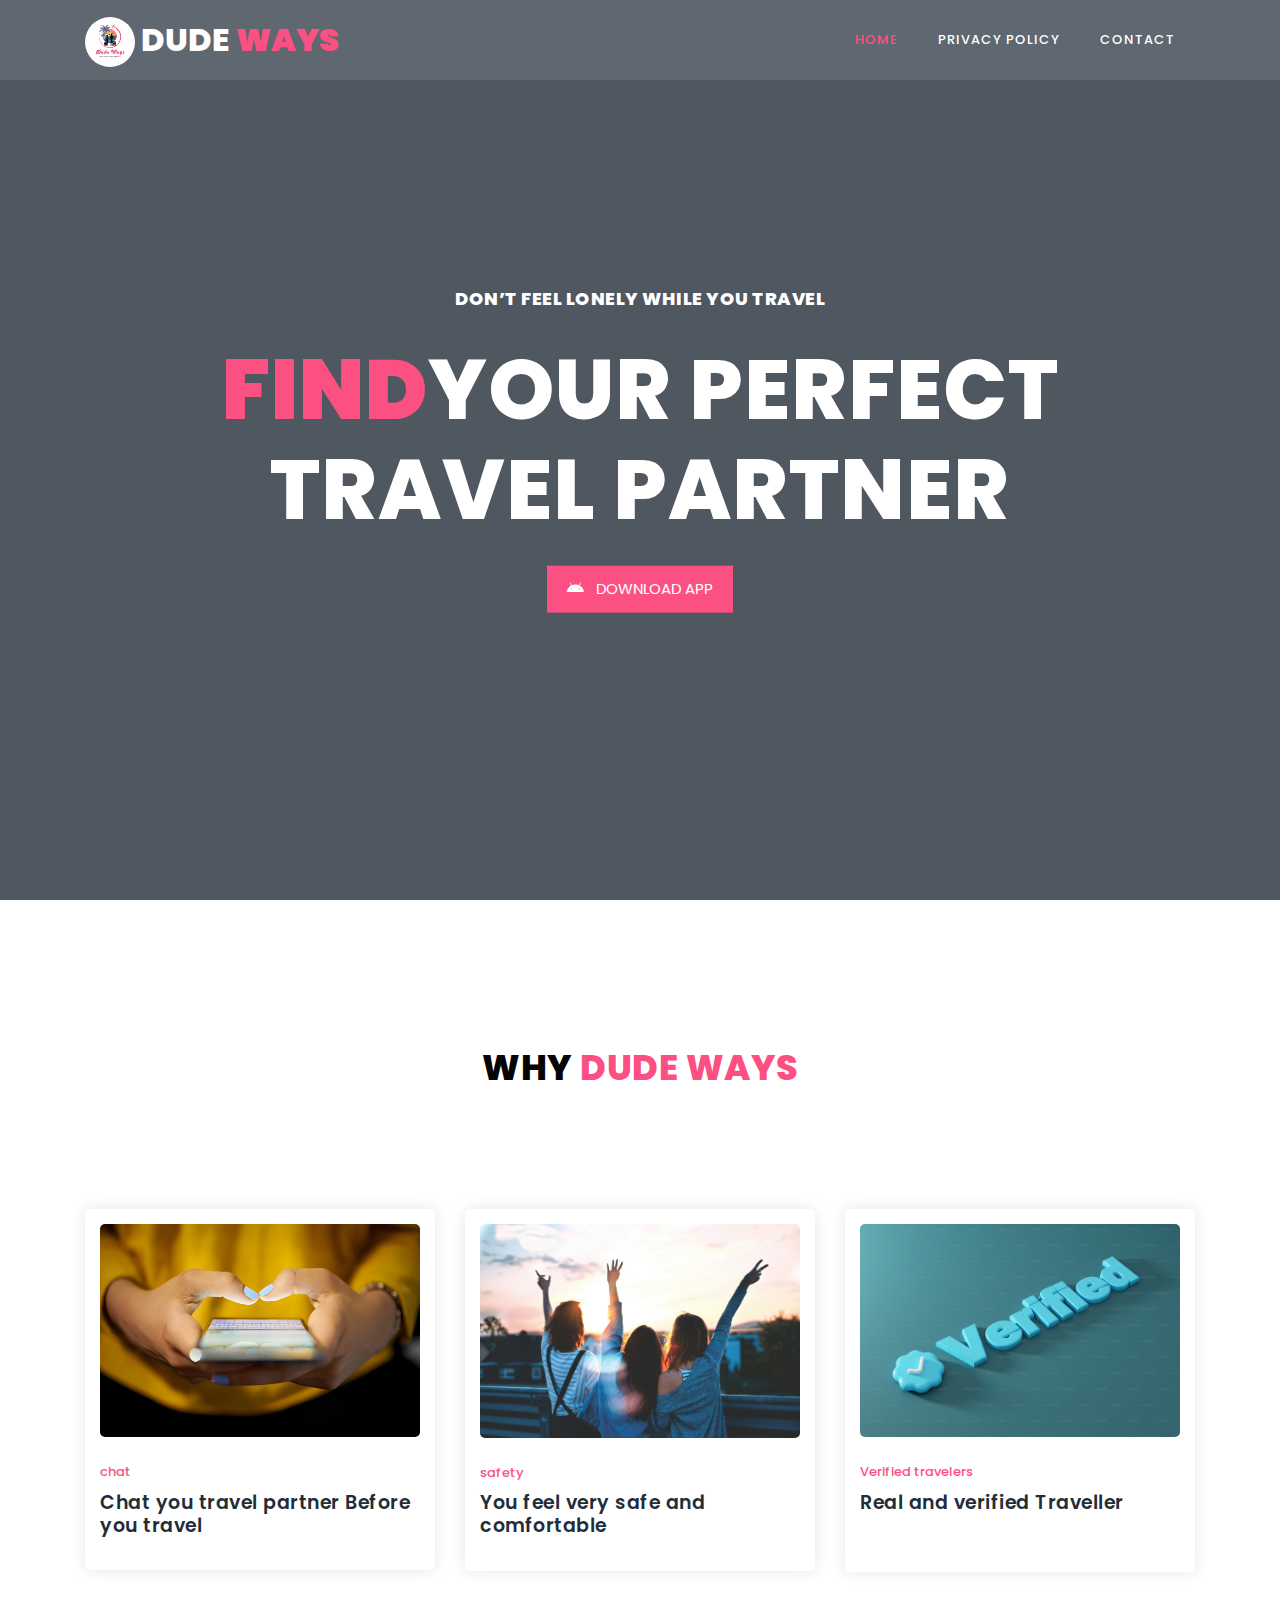
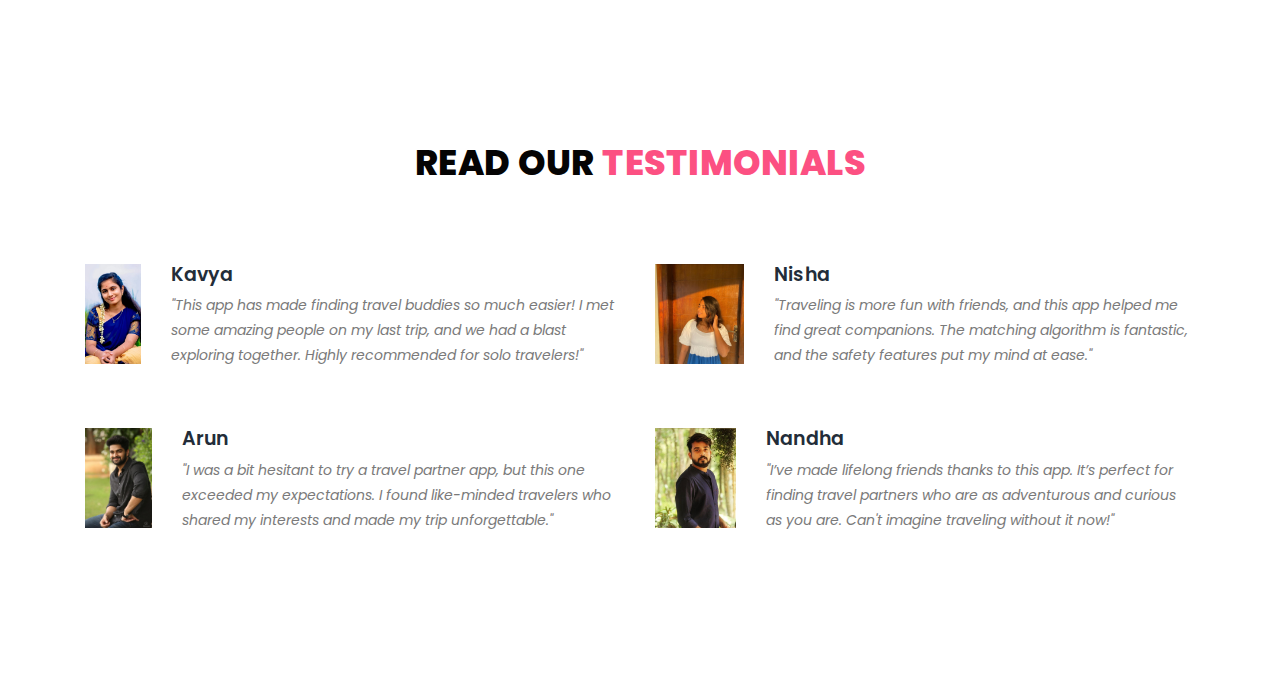
==== commit 782c9943: "index.html" ====
--- a/index.html
+++ b/index.html
@@ -7,6 +7,7 @@
     <meta name="viewport" content="width=device-width, initial-scale=1, shrink-to-fit=no">
     <meta name="description" content="">
     <meta name="author" content="">
+    <link rel="stylesheet" href="https://cdnjs.cloudflare.com/ajax/libs/font-awesome/6.5.2/css/all.min.css">
     <link href="https://fonts.googleapis.com/css?family=Poppins:100,100i,200,200i,300,300i,400,400i,500,500i,600,600i,700,700i,800,800i,900,900i&display=swap" rel="stylesheet">
 
     <title>Dude Ways</title>
@@ -77,9 +78,11 @@
                 <h2><em>Find</em>YOUR PERFECT TRAVEL 
                     PARTNER
                     </h2>
-                <div class="main-button">
-                    <a href="https://dudeweb.graymatterworks.com/app/Dudeways app.apk">Download Now</a>
-                </div>
+                    <div class="main-button">
+                        <a href="https://dudeweb.graymatterworks.com/app/Dudeways app.apk">
+                            <i class="fab fa-android"></i>&nbsp;&nbsp; Download App
+                        </a>
+                    </div>
             </div>
         </div>
     </div>
